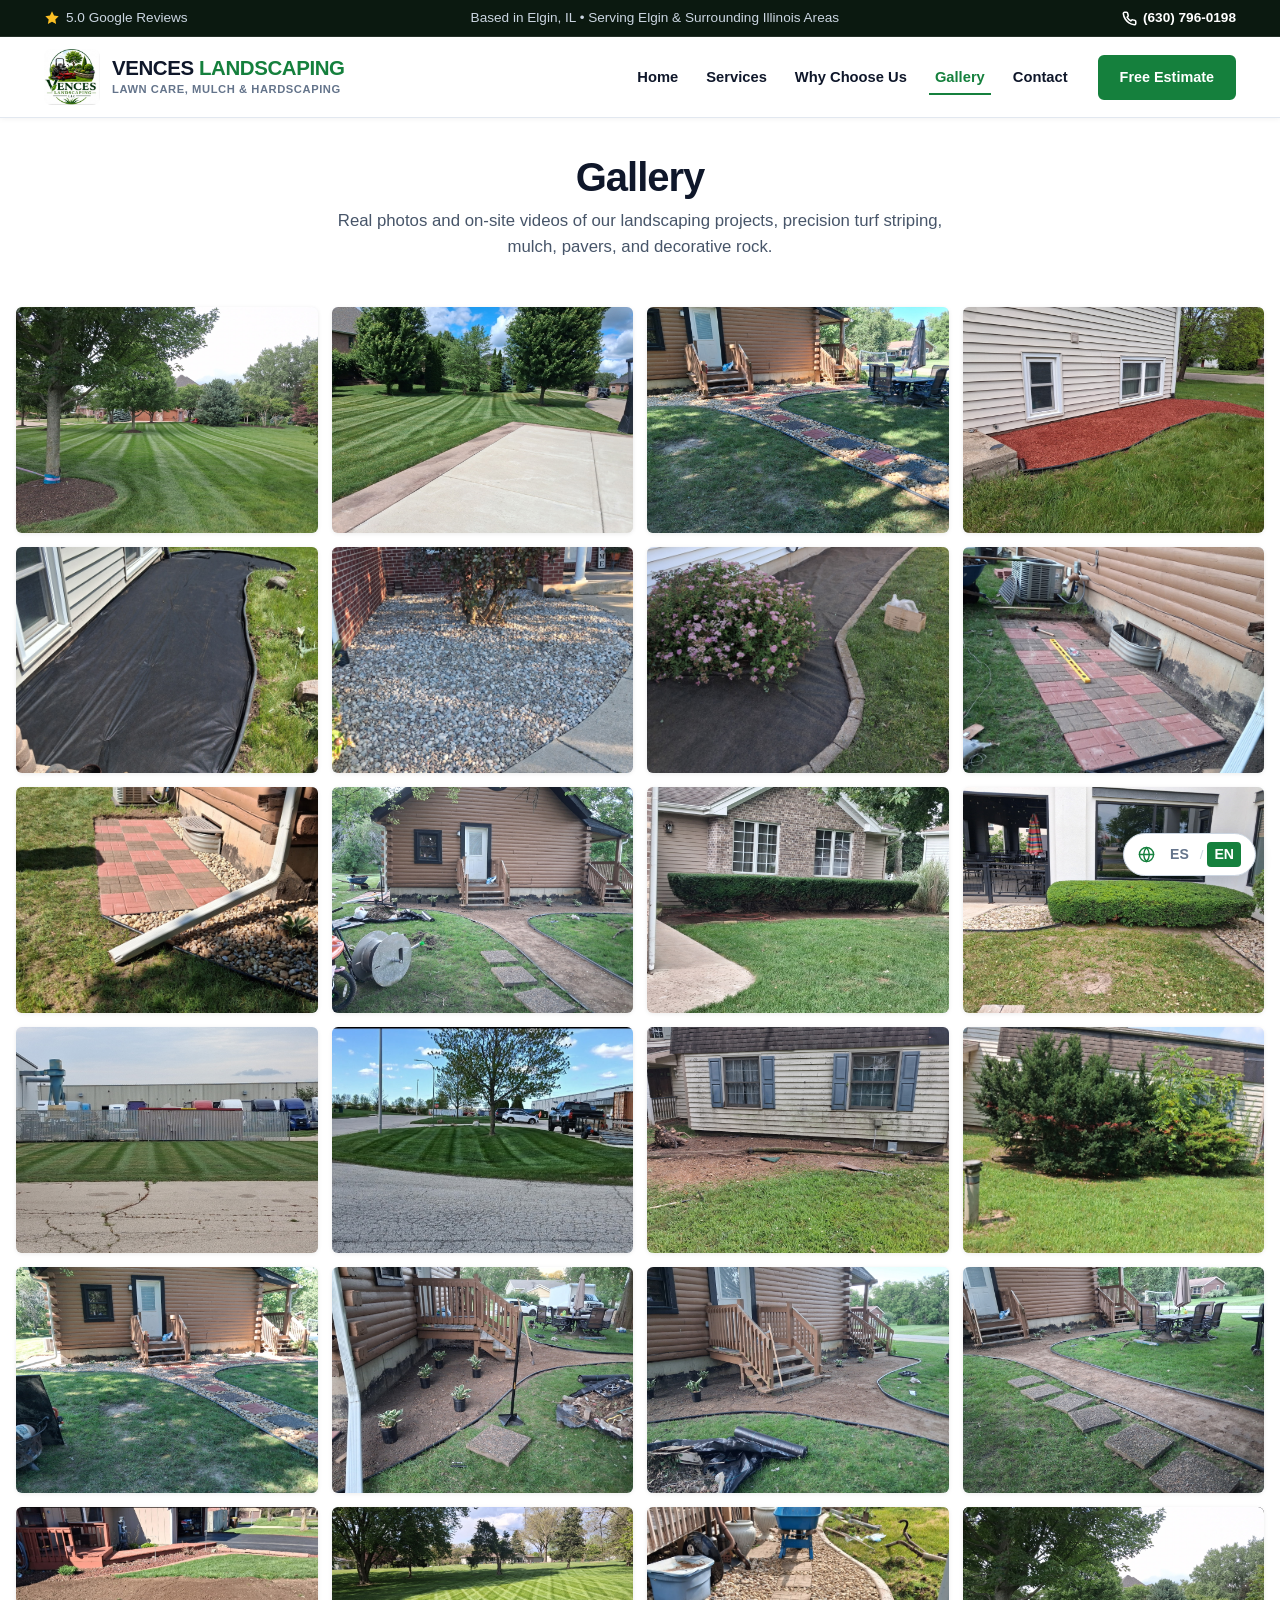
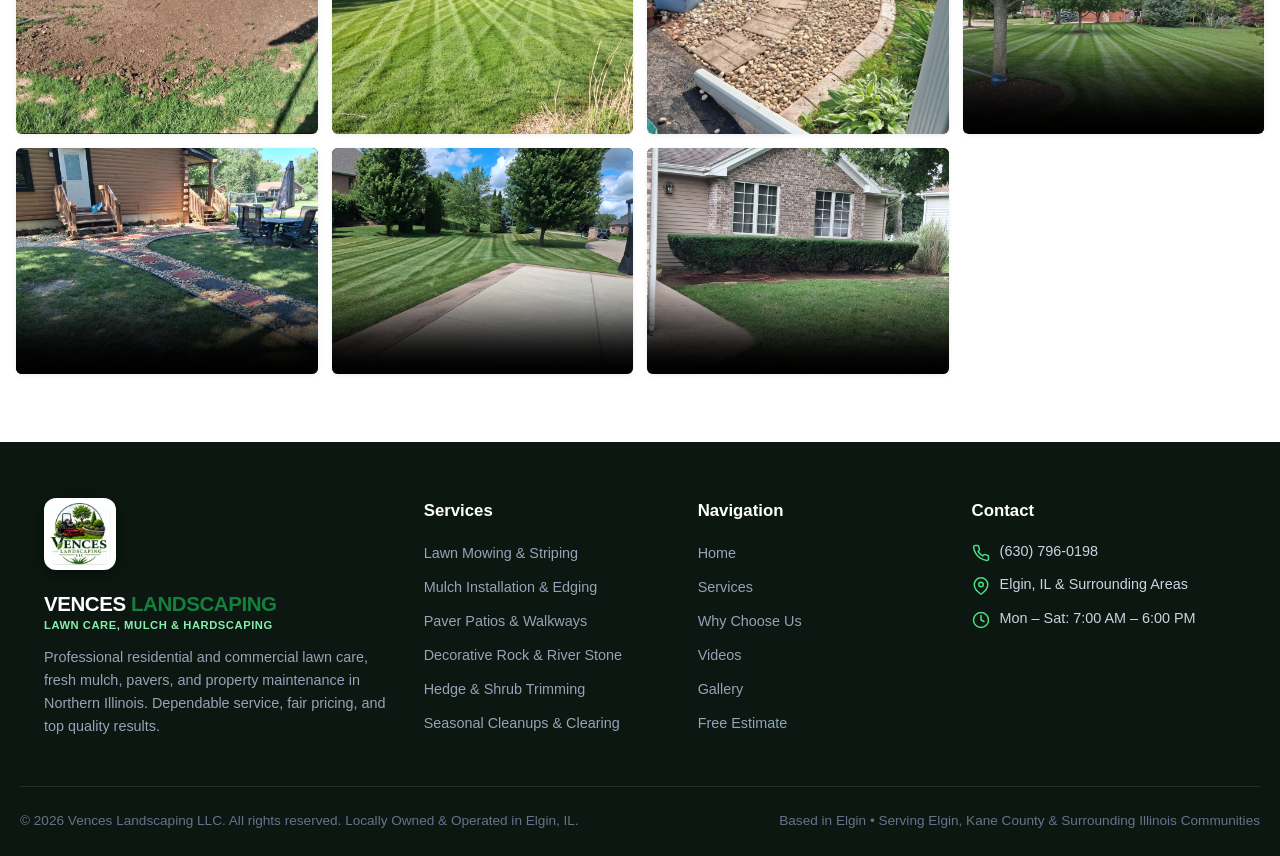
==== gallery.html @ e14e4775 "Initial commit: Vences Landscaping LLC website and media" ====
<!DOCTYPE html>
<html lang="en">
<head>
  <meta charset="UTF-8">
  <meta name="viewport" content="width=device-width, initial-scale=1.0">
  <title>Project Gallery | Vences Landscaping LLC | Elgin, IL</title>
  <meta name="description" content="Explore our full project gallery featuring professional lawn striping, fresh mulch installations, paver patios, walkways, and decorative stone in Elgin, IL.">
  <meta name="robots" content="index, follow">
  <meta name="author" content="Vences Landscaping LLC">
  <meta name="theme-color" content="#15803d">
  <link rel="canonical" href="https://venceslandscaping.com/gallery.html">
  
  <!-- Favicon and App Icons -->
  <link rel="icon" type="image/png" sizes="64x64" href="favicon.png">
  <link rel="icon" type="image/x-icon" href="favicon.ico">
  <link rel="apple-touch-icon" sizes="180x180" href="apple-touch-icon.png">
  
  <!-- Social Share / Open Graph Previews -->
  <meta property="og:title" content="Project Gallery | Vences Landscaping LLC">
  <meta property="og:description" content="Portfolio of residential and commercial landscaping, lawn striping, paver walkways, and mulch installations in Elgin and surrounding Illinois areas.">
  <meta property="og:image" content="photos/2641.JPEG">
  <meta property="og:url" content="https://venceslandscaping.com/gallery.html">
  <meta property="og:type" content="website">
  <meta name="twitter:card" content="summary_large_image">
  <meta name="twitter:image" content="photos/2641.JPEG">

  <link rel="stylesheet" href="styles.css?v=1.2">
</head>
<body>

  <!-- Top Utility Bar -->
  <aside class="top-bar" aria-label="Quick contact and service area">
    <div class="container top-bar-inner">
      <div class="top-bar-item top-bar-rating">
        <svg width="16" height="16" viewBox="0 0 24 24" fill="currentColor">
          <path d="M12 2l3.09 6.26L22 9.27l-5 4.87 1.18 6.88L12 17.77l-6.18 3.25L7 14.14 2 9.27l6.91-1.01L12 2z"/>
        </svg>
        <span data-i18n="top_rating">5.0 on Google Reviews</span>
      </div>
      <div class="top-bar-item top-bar-location">
        <span data-i18n="top_location">Based in Elgin, IL &bull; Serving Elgin &amp; Surrounding Areas</span>
      </div>
      <div class="top-bar-right">
        <a href="tel:6307960198" class="top-phone-link">
          <svg width="15" height="15" viewBox="0 0 24 24" fill="none" stroke="currentColor" stroke-width="2.5" stroke-linecap="round" stroke-linejoin="round">
            <path d="M22 16.92v3a2 2 0 0 1-2.18 2 19.79 19.79 0 0 1-8.63-3.07 19.5 19.5 0 0 1-6-6 19.79 19.79 0 0 1-3.07-8.67A2 2 0 0 1 4.11 2h3a2 2 0 0 1 2 1.72 12.84 12.84 0 0 0 .7 2.81 2 2 0 0 1-.45 2.11L8.09 9.91a16 16 0 0 0 6 6l1.27-1.27a2 2 0 0 1 2.11-.45 12.84 12.84 0 0 0 2.81.7A2 2 0 0 1 22 16.92z"></path>
          </svg>
          (630) 796-0198
        </a>
      </div>
    </div>
  </aside>

  <!-- Site Header -->
  <header class="site-header">
    <div class="container nav-container">
      <a href="index.html" class="brand-logo" aria-label="Vences Landscaping LLC Homepage">
        <img src="photos/2641.JPEG" alt="Vences Landscaping LLC Logo" class="brand-logo-img" width="56" height="56">
        <div class="brand-text">
          <span class="brand-name">
            <span class="accent-dark">VENCES</span> <span class="accent-green">LANDSCAPING</span>
          </span>
          <span class="brand-tag" data-i18n="brand_tag">Lawn Care, Mulch &amp; Pavers</span>
        </div>
      </a>

      <!-- Desktop & Mobile Nav -->
      <nav class="main-nav" aria-label="Main Navigation">
        <ul class="nav-list">
          <li><a href="index.html" class="nav-link" data-i18n="nav_home">Home</a></li>
          <li><a href="index.html#services" class="nav-link" data-i18n="nav_services">Services</a></li>
          <li><a href="index.html#why-us" class="nav-link" data-i18n="nav_why_us">Why Choose Us</a></li>
          <li><a href="gallery.html" class="nav-link active" data-i18n="nav_gallery">Gallery</a></li>
          <li><a href="index.html#estimate" class="nav-link" data-i18n="nav_contact">Contact</a></li>
        </ul>
        <div class="nav-cta-wrap">
          <a href="index.html#estimate" class="btn btn-green btn-sm" data-i18n="btn_request_estimate">Free Estimate</a>
        </div>
      </nav>

      <!-- Mobile Menu Toggle Button -->
      <button class="mobile-toggle" aria-label="Toggle navigation menu" aria-expanded="false">
        <svg viewBox="0 0 24 24" fill="none" stroke="currentColor" stroke-width="2.5" stroke-linecap="round" stroke-linejoin="round">
          <line x1="3" y1="6" x2="21" y2="6"></line>
          <line x1="3" y1="12" x2="21" y2="12"></line>
          <line x1="3" y1="18" x2="21" y2="18"></line>
        </svg>
      </button>
    </div>
  </header>

  <main class="gallery-page-wrap">
    <div class="gallery-page-header">
      <h1 data-i18n="gallery_title">Project Gallery</h1>
      <p data-i18n="gallery_lead">Real photos and videos from our lawn striping, mulch installations, paver patios, and trimming projects.</p>
    </div>

    <!-- Edge-to-edge Images & Videos Taking Up The Page Left to Right Top to Bottom -->
    <div class="gallery-stream">
      <!-- 1. Lawn Striping Highlight -->
      <div class="gallery-photo-item" data-category="lawn">
        <img src="photos/2670.jpg" alt="Lush green lawn striping and manicured residential property" loading="lazy">
      </div>

      <!-- 2. Estate Lawn Striping -->
      <div class="gallery-photo-item" data-category="lawn">
        <img src="photos/2297.jpg" alt="Estate lawn maintenance with striped turf and concrete border" loading="lazy">
      </div>

      <!-- 3. Paver & Stone Walkway Finished -->
      <div class="gallery-photo-item" data-category="paver">
        <img src="photos/2740.jpg" alt="Completed stone and paver walkway to cabin" loading="lazy">
      </div>

      <!-- 4. Mulch Finished -->
      <div class="gallery-photo-item" data-category="mulch">
        <img src="photos/1140.jpg" alt="Finished vibrant red mulch installation with clean edging" loading="lazy">
      </div>

      <!-- 5. Mulch Bed Prep -->
      <div class="gallery-photo-item" data-category="mulch">
        <img src="photos/1133.jpg" alt="Mulch bed preparation with weed barrier fabric and trench border" loading="lazy">
      </div>

      <!-- 6. River Rock Bed Finished -->
      <div class="gallery-photo-item" data-category="paver">
        <img src="photos/2124.jpg" alt="Decorative river rock bed with edging border around entrance" loading="lazy">
      </div>

      <!-- 7. River Rock Bed Prep -->
      <div class="gallery-photo-item" data-category="paver">
        <img src="photos/2112.jpg" alt="Paver stone border edging and landscape fabric installation" loading="lazy">
      </div>

      <!-- 8. Paver Walkway Construction -->
      <div class="gallery-photo-item" data-category="paver">
        <img src="photos/2722.jpg" alt="Interlocking paver walkway laying and leveling in progress" loading="lazy">
      </div>

      <!-- 9. Paver Pad Finished -->
      <div class="gallery-photo-item" data-category="paver">
        <img src="photos/2744.jpg" alt="Finished decorative paver pad and stone groundcover" loading="lazy">
      </div>

      <!-- 10. Walkway Grading Prep -->
      <div class="gallery-photo-item" data-category="paver">
        <img src="photos/2727.jpg" alt="Walkway soil grading and edging preparation" loading="lazy">
      </div>

      <!-- 11. Sculpted Hedges -->
      <div class="gallery-photo-item" data-category="cleanup">
        <img src="photos/3729.jpg" alt="Precision trimmed hedge and healthy green turf" loading="lazy">
      </div>

      <!-- 12. Shrub Trimming & Stone Bed -->
      <div class="gallery-photo-item" data-category="cleanup">
        <img src="photos/1753.jpg" alt="Sculpted shrubbery and river rock landscape bed" loading="lazy">
      </div>

      <!-- 13. Commercial Striping -->
      <div class="gallery-photo-item" data-category="lawn">
        <img src="photos/3602.jpg" alt="Commercial grounds mowing with clean straight stripes" loading="lazy">
      </div>

      <!-- 14. Commercial Lawn & Truck -->
      <div class="gallery-photo-item" data-category="lawn">
        <img src="photos/862.jpg" alt="Mowed estate lawn with tree and work truck with trailer" loading="lazy">
      </div>

      <!-- 15. Yard Cleanup After Brush Removal -->
      <div class="gallery-photo-item" data-category="cleanup">
        <img src="photos/2852.jpg" alt="Cleared bed and leveled soil after overgrown brush removal" loading="lazy">
      </div>

      <!-- 16. Overgrown Bushes Before Removal -->
      <div class="gallery-photo-item" data-category="cleanup">
        <img src="photos/2846.jpg" alt="Overgrown wild bushes in front of residential house before cleanup" loading="lazy">
      </div>

      <!-- 17. Hardscape Detail -->
      <div class="gallery-photo-item" data-category="paver">
        <img src="photos/2741.jpg" alt="Stepping stone and gravel path border detail" loading="lazy">
      </div>

      <!-- 18. Paver Site Work -->
      <div class="gallery-photo-item" data-category="paver">
        <img src="photos/2723.jpg" alt="Walkway layout and edge containment" loading="lazy">
      </div>

      <!-- 19. Paver Base Alignment -->
      <div class="gallery-photo-item" data-category="paver">
        <img src="photos/2725.jpg" alt="Paver walkway alignment and gravel foundation" loading="lazy">
      </div>

      <!-- 20. Stone Material Placement -->
      <div class="gallery-photo-item" data-category="paver">
        <img src="photos/2726.jpg" alt="Decorative gravel and stepping stone bed layout" loading="lazy">
      </div>

      <!-- 21. Residential Turf Care -->
      <div class="gallery-photo-item" data-category="lawn">
        <img src="photos/3619.jpg" alt="Lawn edging and turf grooming" loading="lazy">
      </div>

      <!-- 22. Property Landscaping -->
      <div class="gallery-photo-item" data-category="lawn">
        <img src="photos/1267.jpg" alt="Residential landscape and grounds care" loading="lazy">
      </div>

      <!-- 23. Grounds Maintenance -->
      <div class="gallery-photo-item" data-category="cleanup">
        <img src="photos/1880.jpg" alt="Tree pruning and grounds cleanup" loading="lazy">
      </div>

      <!-- Video 1 -->
      <div class="gallery-video-item" data-category="video">
        <video controls playsinline preload="metadata" poster="photos/2670.jpg">
          <source src="photos/3896.mp4" type="video/mp4">
        </video>
      </div>

      <!-- Video 2 -->
      <div class="gallery-video-item" data-category="video">
        <video controls playsinline preload="metadata" poster="photos/2740.jpg">
          <source src="photos/20260925_135807.mp4" type="video/mp4">
        </video>
      </div>

      <!-- Video 3 -->
      <div class="gallery-video-item" data-category="video">
        <video controls playsinline preload="metadata" poster="photos/2297.jpg">
          <source src="photos/3898.mp4" type="video/mp4">
        </video>
      </div>

      <!-- Video 4 -->
      <div class="gallery-video-item" data-category="video">
        <video controls playsinline preload="metadata" poster="photos/3729.jpg">
          <source src="photos/20260925_140524.mp4" type="video/mp4">
        </video>
      </div>
    </div>
  </main>

  <!-- Clean Lightbox Modal -->
  <div id="lightboxModal" class="lightbox-modal" role="dialog" aria-modal="true" aria-label="Project image preview">
    <button id="lightboxClose" class="lightbox-close" aria-label="Close image">&times;</button>
    <button id="lightboxPrev" class="lightbox-btn-prev" aria-label="Previous image">&#10094;</button>
    <button id="lightboxNext" class="lightbox-btn-next" aria-label="Next image">&#10095;</button>
    <div class="lightbox-content">
      <div class="lightbox-img-wrap">
        <img id="lightboxImg" src="" alt="Enlarged project view">
      </div>
    </div>
  </div>

  <!-- Site Footer -->
  <footer class="site-footer">
    <div class="container footer-grid">
      <div class="footer-col footer-brand">
        <img src="photos/2641.JPEG" alt="Vences Landscaping LLC Logo" class="footer-brand-logo" width="72" height="72">
        <div class="brand-text">
          <span class="brand-name" style="color: #ffffff;">
            <span class="accent-dark" style="color: #ffffff;">VENCES</span> <span class="accent-green">LANDSCAPING</span>
          </span>
          <span class="brand-tag" style="color: #86efac;" data-i18n="brand_tag">Lawn Care, Mulch &amp; Pavers</span>
        </div>
        <p data-i18n="footer_desc" style="margin-top: 12px;">
          Professional residential and commercial lawn care, fresh mulch, pavers, and property maintenance in Northern Illinois. Dependable service, fair pricing, and top quality results.
        </p>
      </div>

      <div class="footer-col">
        <h4 data-i18n="footer_services_title">Services</h4>
        <ul class="footer-links">
          <li><a href="index.html#services" data-i18n="opt_lawn_mowing">Lawn Mowing &amp; Striping</a></li>
          <li><a href="index.html#services" data-i18n="opt_mulch">Mulch Installation &amp; Edging</a></li>
          <li><a href="index.html#services" data-i18n="opt_pavers">Paver Patios &amp; Walkways</a></li>
          <li><a href="index.html#services" data-i18n="opt_rock">Decorative Rock &amp; River Stone</a></li>
          <li><a href="index.html#services" data-i18n="opt_trimming">Hedge &amp; Shrub Trimming</a></li>
          <li><a href="index.html#services" data-i18n="opt_cleanups">Seasonal Cleanups &amp; Clearing</a></li>
        </ul>
      </div>

      <div class="footer-col">
        <h4 data-i18n="footer_nav_title">Navigation</h4>
        <ul class="footer-links">
          <li><a href="index.html" data-i18n="nav_home">Home</a></li>
          <li><a href="index.html#services" data-i18n="nav_services">Services</a></li>
          <li><a href="index.html#why-us" data-i18n="nav_why_us">Why Choose Us</a></li>
          <li><a href="index.html#videos" data-i18n="nav_videos">Videos</a></li>
          <li><a href="gallery.html" data-i18n="nav_gallery">Project Gallery</a></li>
          <li><a href="index.html#estimate" data-i18n="btn_request_estimate">Free Estimate</a></li>
        </ul>
      </div>

      <div class="footer-col">
        <h4 data-i18n="footer_contact_title">Contact</h4>
        <div class="footer-contact-item">
          <svg viewBox="0 0 24 24" fill="none" stroke="currentColor" stroke-width="2" stroke-linecap="round" stroke-linejoin="round">
            <path d="M22 16.92v3a2 2 0 0 1-2.18 2 19.79 19.79 0 0 1-8.63-3.07 19.5 19.5 0 0 1-6-6 19.79 19.79 0 0 1-3.07-8.67A2 2 0 0 1 4.11 2h3a2 2 0 0 1 2 1.72 12.84 12.84 0 0 0 .7 2.81 2 2 0 0 1-.45 2.11L8.09 9.91a16 16 0 0 0 6 6l1.27-1.27a2 2 0 0 1 2.11-.45 12.84 12.84 0 0 0 2.81.7A2 2 0 0 1 22 16.92z"></path>
          </svg>
          <a href="tel:6307960198">(630) 796-0198</a>
        </div>
        <div class="footer-contact-item">
          <svg viewBox="0 0 24 24" fill="none" stroke="currentColor" stroke-width="2" stroke-linecap="round" stroke-linejoin="round">
            <path d="M21 10c0 7-9 13-9 13s-9-6-9-13a9 9 0 0 1 18 0z"></path>
            <circle cx="12" cy="10" r="3"></circle>
          </svg>
          <span data-i18n="footer_area">Elgin, IL &amp; Surrounding Areas</span>
        </div>
        <div class="footer-contact-item">
          <svg viewBox="0 0 24 24" fill="none" stroke="currentColor" stroke-width="2" stroke-linecap="round" stroke-linejoin="round">
            <circle cx="12" cy="12" r="10"></circle>
            <polyline points="12 6 12 12 16 14"></polyline>
          </svg>
          <span data-i18n="footer_hours">Mon &ndash; Sat: 7:00 AM &ndash; 6:00 PM</span>
        </div>
      </div>
    </div>

    <div class="container footer-bottom">
      <p data-i18n="footer_copyright">&copy; 2026 Vences Landscaping LLC. All rights reserved. Locally Owned &amp; Operated in Elgin, IL.</p>
      <p data-i18n="footer_serving">Based in Elgin &bull; Serving Elgin, Kane County &amp; Surrounding Illinois Communities</p>
    </div>
  </footer>

  <!-- Sticky Bottom Mobile Action Bar -->
  <div class="mobile-sticky-bar" aria-label="Quick mobile contact bar">
    <div class="mobile-sticky-inner">
      <a href="tel:6307960198" class="btn btn-blue btn-sm">
        <svg width="15" height="15" viewBox="0 0 24 24" fill="none" stroke="currentColor" stroke-width="2.5" stroke-linecap="round" stroke-linejoin="round">
          <path d="M22 16.92v3a2 2 0 0 1-2.18 2 19.79 19.79 0 0 1-8.63-3.07 19.5 19.5 0 0 1-6-6 19.79 19.79 0 0 1-3.07-8.67A2 2 0 0 1 4.11 2h3a2 2 0 0 1 2 1.72 12.84 12.84 0 0 0 .7 2.81 2 2 0 0 1-.45 2.11L8.09 9.91a16 16 0 0 0 6 6l1.27-1.27a2 2 0 0 1 2.11-.45 12.84 12.84 0 0 0 2.81.7A2 2 0 0 1 22 16.92z"></path>
        </svg>
        <span data-i18n="sticky_call">Call Now</span>
      </a>
      <a href="index.html#estimate" class="btn btn-green btn-sm" data-i18n="sticky_estimate">Free Estimate</a>
    </div>
  </div>

  <!-- Floating Language Toggle Button (English Default) -->
  <button id="langToggle" class="floating-lang-btn" aria-label="Switch language to Spanish / Cambiar idioma a Español" title="English / Español">
    <svg class="lang-globe-icon" viewBox="0 0 24 24" fill="none" stroke="currentColor" stroke-width="2" stroke-linecap="round" stroke-linejoin="round">
      <circle cx="12" cy="12" r="10"></circle>
      <line x1="2" y1="12" x2="22" y2="12"></line>
      <path d="M12 2a15.3 15.3 0 0 1 4 10 15.3 15.3 0 0 1-4 10 15.3 15.3 0 0 1-4-10 15.3 15.3 0 0 1 4-10z"></path>
    </svg>
    <span class="lang-pill">
      <span class="lang-opt es">ES</span>
      <span class="lang-divider">/</span>
      <span class="lang-opt en active">EN</span>
    </span>
  </button>

  <script src="main.js?v=1.2"></script>
</body>
</html>
---- styles.css ----
/* ==========================================================================
   VENCES LANDSCAPING LLC - OFFICIAL WEBSITE STYLESHEET
   Clean Modern Theme | Ultra High-Performance Stylesheet
   Color Accents: Rich Emerald Green (Primary/CTAs), Warm Earth/Amber, Slate Dark
   ========================================================================== */

:root {
  /* Core Colors */
  --bg-page: #ffffff;
  --bg-subtle: #f8fafc;
  --bg-card: #ffffff;
  --border-light: #e2e8f0;
  --border-strong: #cbd5e1;
  
  /* Text */
  --text-main: #0f172a;
  --text-muted: #475569;
  --text-light: #64748b;
  --text-white: #ffffff;
  
  /* Brand Accents for Landscaping */
  --green-primary: #15803d;
  --green-hover: #166534;
  --green-light: #f0fdf4;
  --green-border: #bbf7d0;
  --green-accent: #22c55e;
  
  --amber-primary: #d97706;
  --amber-hover: #b45309;
  --amber-light: #fffbeb;
  
  --dark-primary: #0f172a;
  --dark-hover: #1e293b;
  --dark-light: #f1f5f9;
  
  /* Layout & Spacing */
  --container-max: 1240px;
  --radius-sm: 6px;
  --radius-md: 10px;
  --radius-lg: 14px;
  --shadow-sm: 0 1px 3px rgba(0, 0, 0, 0.08);
  --shadow-md: 0 4px 14px rgba(15, 23, 42, 0.08);
  --shadow-lg: 0 12px 28px rgba(15, 23, 42, 0.12);
  --transition: all 0.25s ease-in-out;
}

/* Reset & Base */
*, *::before, *::after {
  box-sizing: border-box;
  margin: 0;
  padding: 0;
}

html {
  font-family: -apple-system, BlinkMacSystemFont, "Segoe UI", Roboto, "Helvetica Neue", Arial, sans-serif;
  color: var(--text-main);
  background-color: var(--bg-page);
  scroll-behavior: smooth;
  line-height: 1.5;
  -webkit-text-size-adjust: 100%;
  overflow-x: hidden;
  max-width: 100%;
}

body {
  min-height: 100vh;
  display: flex;
  flex-direction: column;
  overflow-x: hidden;
  max-width: 100%;
  position: relative;
}

img, svg, video {
  display: block;
  max-width: 100%;
}

a {
  color: inherit;
  text-decoration: none;
}

button, input, textarea, select {
  font: inherit;
}

.container {
  width: 100%;
  max-width: var(--container-max);
  margin-left: auto;
  margin-right: auto;
  padding-left: 24px;
  padding-right: 24px;
}

.container-fluid {
  width: 100%;
  padding-left: 16px;
  padding-right: 16px;
  margin-left: auto;
  margin-right: auto;
}

/* ==========================================================================
   TYPOGRAPHY
   ========================================================================== */
h1 {
  font-size: 2.85rem;
  font-weight: 800;
  line-height: 1.15;
  letter-spacing: -0.025em;
}

h2 {
  font-size: 2.2rem;
  font-weight: 800;
  line-height: 1.2;
  color: var(--text-main);
  letter-spacing: -0.02em;
  margin-bottom: 12px;
}

h3 {
  font-size: 1.35rem;
  font-weight: 700;
  line-height: 1.3;
  color: var(--text-main);
}

.section-head {
  margin-bottom: 36px;
}

.section-head.text-center {
  text-align: center;
}

.section-head p {
  font-size: 1.1rem;
  color: var(--text-muted);
  max-width: 700px;
}

.section-head.text-center p {
  margin-left: auto;
  margin-right: auto;
}

/* ==========================================================================
   BUTTONS (EMERALD GREEN FOR ESTIMATES, DARK/BLUE FOR CALL)
   ========================================================================== */
.btn {
  display: inline-flex;
  align-items: center;
  justify-content: center;
  gap: 8px;
  font-weight: 700;
  font-size: 0.95rem;
  padding: 12px 24px;
  border-radius: var(--radius-sm);
  border: 2px solid transparent;
  cursor: pointer;
  transition: var(--transition);
  text-align: center;
  white-space: nowrap;
}

/* Green Primary Estimate Button */
.btn-green,
.btn-red {
  background-color: var(--green-primary);
  color: var(--text-white);
  border-color: var(--green-primary);
}
.btn-green:hover,
.btn-red:hover {
  background-color: var(--green-hover);
  border-color: var(--green-hover);
  transform: translateY(-2px);
  box-shadow: 0 4px 14px rgba(21, 128, 61, 0.35);
}

/* Dark Call Button */
.btn-blue,
.btn-dark {
  background-color: var(--dark-primary);
  color: var(--text-white);
  border-color: var(--dark-primary);
}
.btn-blue:hover,
.btn-dark:hover {
  background-color: var(--dark-hover);
  border-color: var(--dark-hover);
  transform: translateY(-2px);
  box-shadow: 0 4px 14px rgba(15, 23, 42, 0.35);
}

.btn-outline {
  background-color: transparent;
  color: var(--text-main);
  border-color: var(--border-strong);
}
.btn-outline:hover {
  background-color: var(--bg-subtle);
  border-color: var(--text-main);
}

.btn-sm {
  padding: 8px 18px;
  font-size: 0.88rem;
}

.btn-lg {
  padding: 14px 32px;
  font-size: 1.05rem;
}

/* ==========================================================================
   TOP BAR (RATINGS, SERVICE AREA, PHONE)
   ========================================================================== */
.top-bar {
  background-color: #0b1910;
  color: #f1f5f9;
  font-size: 0.85rem;
  padding: 8px 0;
  border-bottom: 1px solid rgba(255, 255, 255, 0.1);
}

.top-bar-inner {
  display: flex;
  align-items: center;
  justify-content: space-between;
  gap: 16px;
  flex-wrap: wrap;
}

.top-bar-item {
  display: flex;
  align-items: center;
  gap: 8px;
}

.top-bar-rating {
  display: flex;
  align-items: center;
  gap: 6px;
  color: #fbbf24;
  font-weight: 700;
}

.top-bar-rating span {
  color: #cbd5e1;
  font-weight: 500;
}

.top-bar-location {
  color: #cbd5e1;
}

.top-bar-right {
  display: flex;
  align-items: center;
  gap: 16px;
}

.top-phone-link {
  color: #ffffff;
  font-weight: 700;
  display: flex;
  align-items: center;
  gap: 6px;
  transition: color 0.2s ease;
}
.top-phone-link:hover {
  color: #86efac;
}

/* ==========================================================================
   SITE HEADER & NAVIGATION
   ========================================================================== */
.site-header {
  background-color: #ffffff;
  border-bottom: 1px solid var(--border-light);
  position: sticky;
  top: 0;
  z-index: 100;
  box-shadow: 0 1px 6px rgba(0, 0, 0, 0.05);
  transition: var(--transition);
}

.nav-container {
  display: flex;
  align-items: center;
  justify-content: space-between;
  height: 80px;
  gap: 20px;
}

/* Brand Logo */
.brand-logo {
  display: flex;
  align-items: center;
  gap: 12px;
  text-decoration: none;
  flex-shrink: 0;
  transition: opacity 0.2s ease;
}

.brand-logo:hover {
  opacity: 0.92;
}

.brand-logo-img {
  height: 56px;
  width: auto;
  aspect-ratio: 1 / 1;
  object-fit: contain;
  border-radius: 8px;
}

.brand-text {
  display: flex;
  flex-direction: column;
}

.brand-name {
  font-size: 1.28rem;
  font-weight: 900;
  letter-spacing: -0.02em;
  line-height: 1.1;
  color: #0f172a;
  white-space: nowrap;
}

.brand-name .accent-green { color: var(--green-primary); }
.brand-name .accent-dark { color: #0f172a; }
.brand-name .accent-amber { color: var(--amber-primary); }

.brand-tag {
  font-size: 0.70rem;
  font-weight: 700;
  color: var(--text-light);
  letter-spacing: 0.05em;
  text-transform: uppercase;
  margin-top: 2px;
  white-space: nowrap;
}

/* Nav Links & Spacing */
.main-nav {
  display: flex;
  align-items: center;
  gap: 20px;
}

.nav-list {
  display: flex;
  align-items: center;
  gap: 16px;
  list-style: none;
}

.nav-link {
  font-size: 0.92rem;
  font-weight: 600;
  color: var(--text-main);
  padding: 8px 6px;
  border-bottom: 2px solid transparent;
  transition: var(--transition);
  white-space: nowrap;
}

.nav-link:hover,
.nav-link.active {
  color: var(--green-primary);
  border-bottom-color: var(--green-primary);
}

.nav-cta-wrap {
  display: flex;
  align-items: center;
  margin-left: 4px;
  flex-shrink: 0;
}

.nav-cta-wrap .btn {
  padding: 10px 20px;
  font-size: 0.90rem;
  font-weight: 700;
  border-radius: var(--radius-sm);
  white-space: nowrap;
}

/* Mobile Toggle */
.mobile-toggle {
  display: none;
  background: none;
  border: none;
  cursor: pointer;
  padding: 8px;
  color: var(--text-main);
  border-radius: var(--radius-sm);
  transition: background-color 0.2s ease;
}
.mobile-toggle:hover {
  background-color: var(--bg-subtle);
}
.mobile-toggle svg {
  width: 28px;
  height: 28px;
}

/* Desktop Compact Breakpoint (Between 993px and 1200px) */
@media (max-width: 1200px) and (min-width: 993px) {
  .nav-container {
    height: 74px;
    gap: 14px;
  }
  .brand-logo {
    gap: 10px;
  }
  .brand-logo-img {
    height: 46px;
  }
  .brand-name {
    font-size: 1.15rem;
  }
  .brand-tag {
    font-size: 0.65rem;
  }
  .main-nav {
    gap: 14px;
  }
  .nav-list {
    gap: 11px;
  }
  .nav-link {
    font-size: 0.86rem;
    padding: 6px 3px;
  }
  .nav-cta-wrap .btn {
    padding: 8px 15px;
    font-size: 0.84rem;
  }
}

/* ==========================================================================
   HERO SECTION (DARK LUSH CANVAS + FULLY VISIBLE PHOTO SLIDER)
   ========================================================================== */
.hero-section {
  position: relative;
  padding: 72px 0 80px;
  background-color: #08140c;
  background-image: 
    linear-gradient(90deg, rgba(8, 20, 12, 0.97) 0%, rgba(8, 20, 12, 0.90) 50%, rgba(8, 20, 12, 0.74) 100%),
    url('photos/2670.jpg');
  background-size: cover;
  background-position: center;
  color: #ffffff;
  border-bottom: 1px solid rgba(255, 255, 255, 0.1);
  overflow: hidden;
}

/* Luminous emerald glow accents */
.hero-section::before {
  content: "";
  position: absolute;
  top: -120px;
  right: -80px;
  width: 700px;
  height: 700px;
  border-radius: 50%;
  background: radial-gradient(circle, rgba(22, 163, 74, 0.24) 0%, rgba(21, 128, 61, 0.08) 50%, transparent 70%);
  pointer-events: none;
  z-index: 0;
}

.hero-section::after {
  content: "";
  position: absolute;
  bottom: -40px;
  left: 2%;
  width: 520px;
  height: 300px;
  background: radial-gradient(ellipse at bottom left, rgba(217, 119, 6, 0.12) 0%, transparent 65%);
  pointer-events: none;
  z-index: 0;
}

.hero-grid {
  position: relative;
  z-index: 1;
  display: grid;
  grid-template-columns: 1fr 1.08fr;
  gap: 52px;
  align-items: center;
}

.hero-content h1 {
  font-size: 2.75rem;
  line-height: 1.18;
  margin-bottom: 22px;
  color: #ffffff;
  text-shadow: 0 2px 10px rgba(0, 0, 0, 0.5);
}

.hero-lead {
  font-size: 1.16rem;
  line-height: 1.65;
  color: #cbd5e1;
  margin-bottom: 32px;
  text-shadow: 0 1px 4px rgba(0, 0, 0, 0.3);
}

.hero-actions {
  display: flex;
  align-items: center;
  gap: 16px;
  flex-wrap: wrap;
  margin-bottom: 36px;
}

.hero-features {
  display: flex;
  align-items: center;
  gap: 24px;
  flex-wrap: wrap;
  padding-top: 24px;
  border-top: 1px solid rgba(255, 255, 255, 0.15);
}

.hero-feature-item {
  display: flex;
  align-items: center;
  gap: 10px;
}

.feature-check {
  width: 24px;
  height: 24px;
  border-radius: 50%;
  background-color: rgba(34, 197, 94, 0.25);
  color: #4ade80;
  border: 1px solid rgba(74, 222, 128, 0.4);
  display: flex;
  align-items: center;
  justify-content: center;
  flex-shrink: 0;
}
.feature-check svg {
  width: 14px;
  height: 14px;
}

.feature-text {
  font-size: 0.92rem;
  font-weight: 700;
  color: #ffffff;
}

/* Big Hero Slider Frame */
.hero-slider-wrap {
  position: relative;
  width: 100%;
  height: 560px;
  border-radius: var(--radius-lg);
  overflow: hidden;
  background-color: #0f172a;
  box-shadow: 
    0 24px 50px -10px rgba(0, 0, 0, 0.7),
    0 0 0 1px rgba(255, 255, 255, 0.18),
    0 0 26px rgba(34, 197, 94, 0.22);
}

/* Gradient stripe at top edge of slider frame */
.hero-slider-wrap::before {
  content: "";
  position: absolute;
  top: 0;
  left: 0;
  right: 0;
  height: 4px;
  background: linear-gradient(90deg, #15803d 0%, #22c55e 50%, #d97706 100%);
  z-index: 12;
}

.hero-slider-track {
  display: flex;
  width: 100%;
  height: 100%;
  transition: transform 0.65s cubic-bezier(0.25, 1, 0.5, 1);
}

.hero-slide {
  flex: 0 0 100%;
  width: 100%;
  height: 100%;
  position: relative;
  background-color: #08120b;
}

.hero-slide img {
  width: 100%;
  height: 100%;
  object-fit: cover;
  object-position: center;
}

/* Slider Controls */
.slider-arrow {
  position: absolute;
  top: 50%;
  transform: translateY(-50%);
  width: 44px;
  height: 44px;
  border-radius: 50%;
  background-color: rgba(15, 23, 42, 0.75);
  border: 1px solid rgba(255, 255, 255, 0.35);
  color: #ffffff;
  display: flex;
  align-items: center;
  justify-content: center;
  cursor: pointer;
  z-index: 10;
  transition: var(--transition);
  backdrop-filter: blur(4px);
}
.slider-arrow:hover {
  background-color: var(--green-primary);
  border-color: var(--green-primary);
}
.slider-arrow.prev { left: 16px; }
.slider-arrow.next { right: 16px; }

.slider-dots {
  position: absolute;
  bottom: 16px;
  left: 50%;
  transform: translateX(-50%);
  display: flex;
  gap: 8px;
  z-index: 10;
  background-color: rgba(15, 23, 42, 0.6);
  padding: 6px 12px;
  border-radius: 20px;
  backdrop-filter: blur(4px);
}

.slider-dot {
  width: 10px;
  height: 10px;
  border-radius: 50%;
  background-color: rgba(255, 255, 255, 0.5);
  border: none;
  cursor: pointer;
  transition: var(--transition);
}

.slider-dot.active {
  background-color: #4ade80;
  transform: scale(1.3);
}

/* ==========================================================================
   SERVICES SECTION (6 CARDS GRID)
   ========================================================================== */
.services-section {
  padding: 76px 0;
  background-color: #ffffff;
  border-bottom: 1px solid var(--border-light);
}

.services-grid {
  display: grid;
  grid-template-columns: repeat(3, 1fr);
  gap: 28px;
}

.service-card {
  background-color: #ffffff;
  border: 1px solid var(--border-light);
  border-radius: var(--radius-md);
  padding: 30px;
  display: flex;
  flex-direction: column;
  box-shadow: var(--shadow-sm);
  transition: var(--transition);
}

.service-card:hover {
  border-color: var(--border-strong);
  box-shadow: var(--shadow-md);
  transform: translateY(-3px);
}

.service-icon-box {
  width: 52px;
  height: 52px;
  border-radius: var(--radius-sm);
  background-color: var(--bg-subtle);
  border: 1px solid var(--border-light);
  display: flex;
  align-items: center;
  justify-content: center;
  margin-bottom: 20px;
  color: var(--green-primary);
  transition: var(--transition);
}

.service-card:hover .service-icon-box {
  background-color: var(--green-light);
  color: var(--green-primary);
  border-color: var(--green-border);
}

.service-icon-box svg {
  width: 28px;
  height: 28px;
}

.service-card h3 {
  margin-bottom: 12px;
}

.service-card p {
  color: var(--text-muted);
  font-size: 0.95rem;
  line-height: 1.55;
  margin-bottom: 24px;
  flex-grow: 1;
}

.service-card-footer {
  margin-top: auto;
}

.service-card-footer .btn {
  width: 100%;
}

/* ==========================================================================
   WHY CHOOSE US SECTION (BLACK BACKGROUND WITH WHITE SQUARES)
   ========================================================================== */
.why-section {
  padding: 84px 0;
  background-color: #000000;
  color: #ffffff;
  border-top: 1px solid #1e293b;
  border-bottom: 1px solid #1e293b;
}

.why-section h2 {
  color: #ffffff;
}

.why-section .why-content > p {
  color: #e2e8f0;
  font-size: 1.08rem;
}

.why-grid {
  display: grid;
  grid-template-columns: 1.15fr 0.85fr;
  gap: 48px;
  align-items: center;
}

.why-list {
  display: flex;
  flex-direction: column;
  gap: 18px;
  margin-top: 28px;
}

/* White Squares with Black Text */
.why-item {
  display: flex;
  align-items: flex-start;
  gap: 16px;
  background-color: #ffffff;
  padding: 20px 22px;
  border-radius: var(--radius-md);
  border: 1px solid #e2e8f0;
  box-shadow: 0 4px 16px rgba(0, 0, 0, 0.4);
  transition: var(--transition);
}

.why-item:hover {
  transform: translateX(4px);
  box-shadow: 0 6px 20px rgba(0, 0, 0, 0.6);
}

.why-bullet-icon {
  width: 34px;
  height: 34px;
  border-radius: 50%;
  background-color: #f0fdf4;
  color: var(--green-primary);
  border: 1px solid #bbf7d0;
  display: flex;
  align-items: center;
  justify-content: center;
  flex-shrink: 0;
  margin-top: 2px;
}
.why-bullet-icon svg {
  width: 18px;
  height: 18px;
}

.why-item-content h4 {
  font-size: 1.05rem;
  font-weight: 800;
  color: #000000;
  margin-bottom: 4px;
}

.why-item-content p {
  font-size: 0.92rem;
  color: #1e293b;
  line-height: 1.5;
}

/* Right Media Card */
.why-media-card {
  background-color: #ffffff;
  border: 1px solid #e2e8f0;
  border-radius: var(--radius-lg);
  padding: 24px;
  box-shadow: 0 16px 36px rgba(0, 0, 0, 0.6);
}

.why-media-box {
  width: 100%;
  height: 290px;
  border-radius: var(--radius-md);
  overflow: hidden;
  background-color: #0f172a;
  margin-bottom: 20px;
  border: 1px solid #e2e8f0;
}
.why-media-box img {
  width: 100%;
  height: 100%;
  object-fit: cover;
}

.why-stat-row {
  display: grid;
  grid-template-columns: repeat(3, 1fr);
  gap: 12px;
  text-align: center;
}

.why-stat {
  padding: 14px 10px;
  background-color: #f8fafc;
  border-radius: var(--radius-sm);
  border: 1px solid #e2e8f0;
}

.why-stat-num {
  font-size: 1.6rem;
  font-weight: 900;
  color: var(--green-primary);
  line-height: 1.1;
  display: block;
}

.why-stat-label {
  font-size: 0.78rem;
  font-weight: 700;
  color: #0f172a;
}

/* ==========================================================================
   VIDEO SHOWCASE SECTION (REAL ON-SITE WORK VIDEOS)
   ========================================================================== */
.video-section {
  padding: 76px 0;
  background-color: #f8fafc;
  border-bottom: 1px solid var(--border-light);
}

.video-grid {
  display: grid;
  grid-template-columns: repeat(2, 1fr);
  gap: 28px;
}

.video-card {
  background-color: #ffffff;
  border: 1px solid var(--border-light);
  border-radius: var(--radius-md);
  overflow: hidden;
  box-shadow: var(--shadow-sm);
  transition: var(--transition);
  display: flex;
  flex-direction: column;
}

.video-card:hover {
  transform: translateY(-3px);
  box-shadow: var(--shadow-md);
  border-color: var(--border-strong);
}

.video-player-wrap {
  width: 100%;
  background-color: #000000;
  aspect-ratio: 16 / 9;
  position: relative;
  overflow: hidden;
}

.video-player-wrap video {
  width: 100%;
  height: 100%;
  object-fit: cover;
}

.video-card-info {
  padding: 20px 24px;
}

.video-card-info h3 {
  font-size: 1.15rem;
  margin-bottom: 6px;
  color: var(--text-main);
}

.video-card-info p {
  font-size: 0.92rem;
  color: var(--text-muted);
  line-height: 1.5;
}

/* ==========================================================================
   TRUST STRIP
   ========================================================================== */
.trust-strip {
  padding: 36px 0;
  background-color: #ffffff;
  border-bottom: 1px solid var(--border-light);
}

.trust-strip-inner {
  display: flex;
  align-items: center;
  justify-content: space-around;
  flex-wrap: wrap;
  gap: 24px;
}

.trust-badge {
  display: flex;
  align-items: center;
  gap: 10px;
  color: #334155;
  font-weight: 700;
  font-size: 0.95rem;
}

.trust-badge svg {
  width: 24px;
  height: 24px;
  color: var(--green-primary);
}

/* ==========================================================================
   CUSTOMER REVIEWS SECTION (GOOGLE BADGE)
   ========================================================================== */
.reviews-section {
  padding: 76px 0;
  background-color: #ffffff;
  border-bottom: 1px solid var(--border-light);
}

.google-badge-header {
  display: inline-flex;
  align-items: center;
  gap: 12px;
  background-color: #ffffff;
  padding: 8px 18px;
  border-radius: 30px;
  border: 1px solid var(--border-light);
  box-shadow: 0 2px 10px rgba(0, 0, 0, 0.06);
  margin-bottom: 16px;
}

.google-icon {
  width: 22px;
  height: 22px;
  flex-shrink: 0;
}

.google-badge-text {
  font-size: 0.95rem;
  color: var(--text-main);
}
.google-badge-text strong {
  font-weight: 800;
}

.google-badge-rating {
  display: flex;
  align-items: center;
  gap: 6px;
  padding-left: 10px;
  border-left: 1px solid var(--border-light);
}

.google-stars {
  color: #fbbf24;
  letter-spacing: 1px;
  font-size: 0.95rem;
}

.reviews-grid {
  display: grid;
  grid-template-columns: repeat(3, 1fr);
  gap: 24px;
}

.review-card {
  background-color: var(--bg-subtle);
  border: 1px solid var(--border-light);
  border-radius: var(--radius-md);
  padding: 28px;
  display: flex;
  flex-direction: column;
  transition: var(--transition);
}

.review-card:hover {
  transform: translateY(-2px);
  box-shadow: var(--shadow-sm);
  border-color: var(--border-strong);
}

.review-card-top {
  display: flex;
  align-items: center;
  justify-content: space-between;
  margin-bottom: 14px;
}

.google-card-icon {
  width: 18px;
  height: 18px;
  opacity: 0.9;
  flex-shrink: 0;
}

.review-stars {
  color: #fbbf24;
  display: flex;
  gap: 3px;
  font-size: 1rem;
}

.review-card p {
  color: var(--text-main);
  font-size: 0.95rem;
  line-height: 1.55;
  margin-bottom: 20px;
  flex-grow: 1;
}

.reviewer-meta {
  display: flex;
  justify-content: space-between;
  align-items: center;
  border-top: 1px solid var(--border-light);
  padding-top: 14px;
}

.reviewer-name {
  font-weight: 700;
  font-size: 0.95rem;
  color: var(--text-main);
}

.reviewer-location {
  font-size: 0.82rem;
  color: var(--text-light);
}

/* ==========================================================================
   ESTIMATE QUOTE FORM SECTION
   ========================================================================== */
.estimate-section {
  padding: 76px 0;
  background-color: var(--bg-subtle);
  border-bottom: 1px solid var(--border-light);
}

.estimate-grid {
  display: grid;
  grid-template-columns: 1.1fr 0.9fr;
  gap: 48px;
  align-items: start;
}

.estimate-card {
  background-color: #ffffff;
  border: 1px solid var(--border-light);
  border-radius: var(--radius-lg);
  padding: 36px;
  box-shadow: var(--shadow-md);
}

.form-group {
  margin-bottom: 20px;
}

.form-row {
  display: grid;
  grid-template-columns: 1fr 1fr;
  gap: 16px;
}

label {
  display: block;
  font-size: 0.88rem;
  font-weight: 700;
  color: var(--text-main);
  margin-bottom: 6px;
}

input[type="text"],
input[type="tel"],
input[type="email"],
select,
textarea {
  width: 100%;
  padding: 12px 14px;
  font-size: 0.95rem;
  border: 1px solid var(--border-strong);
  border-radius: var(--radius-sm);
  background-color: #ffffff;
  color: var(--text-main);
  transition: var(--transition);
}

input:focus,
select:focus,
textarea:focus {
  outline: none;
  border-color: var(--green-primary);
  box-shadow: 0 0 0 3px rgba(21, 128, 61, 0.15);
}

textarea {
  min-height: 110px;
  resize: vertical;
}

.form-submit-btn {
  width: 100%;
}

.form-note {
  font-size: 0.82rem;
  color: var(--text-light);
  margin-top: 10px;
  text-align: center;
}

.estimate-call-box {
  background-color: #ffffff;
  border: 1px solid var(--border-light);
  border-radius: var(--radius-lg);
  padding: 36px;
  box-shadow: var(--shadow-sm);
}

.estimate-call-box h3 {
  margin-bottom: 12px;
}

.call-big-number {
  display: inline-flex;
  align-items: center;
  gap: 10px;
  font-size: 1.85rem;
  font-weight: 900;
  color: var(--green-primary);
  margin: 16px 0 24px;
  transition: color 0.2s ease;
}

.call-big-number:hover {
  color: var(--green-hover);
  text-decoration: underline;
}

.service-hours-box {
  margin-top: 24px;
  padding-top: 20px;
  border-top: 1px solid var(--border-light);
}

.service-hours-box h4 {
  font-size: 0.95rem;
  font-weight: 700;
  margin-bottom: 8px;
}

.service-hours-box p {
  font-size: 0.9rem;
  color: var(--text-muted);
}

/* ==========================================================================
   GALLERY PAGE & FULL-BLEED STREAM
   ========================================================================== */
.gallery-page-wrap {
  padding: 36px 0 68px;
  background-color: #ffffff;
}

.gallery-page-header {
  padding: 0 24px 28px;
  text-align: center;
}

.gallery-page-header h1 {
  font-size: 2.5rem;
  font-weight: 800;
  margin-bottom: 8px;
}

.gallery-page-header p {
  font-size: 1.05rem;
  color: var(--text-muted);
  max-width: 640px;
  margin: 0 auto 20px;
}

/* Filter Bar */
.gallery-filter-bar {
  display: flex;
  justify-content: center;
  align-items: center;
  gap: 10px;
  flex-wrap: wrap;
  margin-bottom: 30px;
  padding: 0 16px;
}

.filter-btn {
  background-color: #f1f5f9;
  border: 1px solid #cbd5e1;
  color: #334155;
  font-weight: 700;
  font-size: 0.88rem;
  padding: 8px 18px;
  border-radius: 20px;
  cursor: pointer;
  transition: var(--transition);
}

.filter-btn:hover {
  background-color: #e2e8f0;
}

.filter-btn.active {
  background-color: var(--green-primary);
  color: #ffffff;
  border-color: var(--green-primary);
}

.gallery-stream {
  display: grid;
  grid-template-columns: repeat(4, 1fr);
  gap: 14px;
  width: 100%;
  padding: 0 16px;
}

@media (min-width: 1600px) {
  .gallery-stream {
    grid-template-columns: repeat(5, 1fr);
    gap: 16px;
  }
}

.gallery-photo-item {
  position: relative;
  width: 100%;
  aspect-ratio: 4 / 3;
  overflow: hidden;
  border-radius: var(--radius-sm);
  background-color: #f1f5f9;
  cursor: pointer;
  box-shadow: 0 1px 4px rgba(0, 0, 0, 0.08);
}

.gallery-photo-item img {
  width: 100%;
  height: 100%;
  object-fit: cover;
  transition: transform 0.35s ease;
}

.gallery-photo-item:hover img {
  transform: scale(1.05);
}

.gallery-video-item {
  position: relative;
  width: 100%;
  aspect-ratio: 4 / 3;
  overflow: hidden;
  border-radius: var(--radius-sm);
  background-color: #000000;
  box-shadow: 0 1px 4px rgba(0, 0, 0, 0.08);
}

.gallery-video-item video {
  width: 100%;
  height: 100%;
  object-fit: cover;
}

/* Lightbox Modal */
.lightbox-modal {
  display: none;
  position: fixed;
  top: 0;
  left: 0;
  width: 100vw;
  height: 100vh;
  background-color: rgba(8, 18, 12, 0.94);
  z-index: 1000;
  align-items: center;
  justify-content: center;
  padding: 24px;
  backdrop-filter: blur(6px);
}

.lightbox-modal.active {
  display: flex;
}

.lightbox-content {
  position: relative;
  max-width: 1100px;
  max-height: 90vh;
  display: flex;
  flex-direction: column;
  align-items: center;
  justify-content: center;
}

.lightbox-img-wrap {
  width: 100%;
  max-height: 82vh;
  display: flex;
  align-items: center;
  justify-content: center;
}

.lightbox-img-wrap img {
  max-width: 100%;
  max-height: 82vh;
  object-fit: contain;
  border-radius: var(--radius-sm);
  box-shadow: 0 10px 40px rgba(0, 0, 0, 0.6);
}

.lightbox-close {
  position: fixed;
  top: 20px;
  right: 24px;
  background-color: rgba(15, 23, 42, 0.8);
  color: #ffffff;
  border: 1px solid rgba(255, 255, 255, 0.2);
  width: 44px;
  height: 44px;
  border-radius: 50%;
  cursor: pointer;
  display: flex;
  align-items: center;
  justify-content: center;
  font-size: 1.5rem;
  z-index: 1010;
  transition: var(--transition);
}
.lightbox-close:hover {
  background-color: var(--green-primary);
}

.lightbox-btn-prev,
.lightbox-btn-next {
  position: fixed;
  top: 50%;
  transform: translateY(-50%);
  background-color: rgba(15, 23, 42, 0.8);
  color: #ffffff;
  border: 1px solid rgba(255, 255, 255, 0.2);
  width: 52px;
  height: 52px;
  border-radius: 50%;
  cursor: pointer;
  display: flex;
  align-items: center;
  justify-content: center;
  z-index: 1010;
  transition: var(--transition);
}
.lightbox-btn-prev:hover,
.lightbox-btn-next:hover {
  background-color: var(--green-primary);
}
.lightbox-btn-prev { left: 20px; }
.lightbox-btn-next { right: 20px; }

/* ==========================================================================
   SITE FOOTER
   ========================================================================== */
.site-footer {
  background-color: #0b1710;
  color: #cbd5e1;
  padding-top: 56px;
  margin-top: auto;
}

.footer-grid {
  display: grid;
  grid-template-columns: 1.3fr 0.9fr 0.9fr 1fr;
  gap: 36px;
  padding-bottom: 48px;
  border-bottom: 1px solid rgba(255, 255, 255, 0.1);
}

.footer-col h4 {
  color: #ffffff;
  font-size: 1.05rem;
  font-weight: 700;
  margin-bottom: 18px;
}

.footer-brand-logo {
  height: 72px;
  width: 72px;
  aspect-ratio: 1 / 1;
  object-fit: contain;
  background-color: #ffffff;
  border-radius: 12px;
  padding: 4px;
  box-shadow: 0 4px 16px rgba(0, 0, 0, 0.35);
  border: 1px solid rgba(255, 255, 255, 0.15);
  margin-bottom: 16px;
  display: inline-block;
}

.footer-brand p {
  font-size: 0.9rem;
  line-height: 1.6;
  color: #94a3b8;
}

.footer-links {
  list-style: none;
  display: flex;
  flex-direction: column;
  gap: 10px;
}

.footer-links a {
  color: #94a3b8;
  font-size: 0.9rem;
  transition: var(--transition);
}

.footer-links a:hover {
  color: #ffffff;
  padding-left: 4px;
}

.footer-contact-item {
  display: flex;
  align-items: flex-start;
  gap: 10px;
  font-size: 0.9rem;
  margin-bottom: 12px;
  color: #cbd5e1;
}

.footer-contact-item svg {
  width: 18px;
  height: 18px;
  color: #4ade80;
  flex-shrink: 0;
  margin-top: 3px;
}

.footer-bottom {
  padding: 24px 0;
  font-size: 0.85rem;
  color: #64748b;
  display: flex;
  align-items: center;
  justify-content: space-between;
  flex-wrap: wrap;
  gap: 12px;
}

/* ==========================================================================
   MOBILE STICKY BAR
   ========================================================================== */
.mobile-sticky-bar {
  display: none;
  position: fixed;
  bottom: 0;
  left: 0;
  right: 0;
  background-color: #ffffff;
  border-top: 1px solid var(--border-light);
  padding: 10px 16px;
  z-index: 99;
  box-shadow: 0 -2px 10px rgba(0, 0, 0, 0.1);
}

.mobile-sticky-inner {
  display: grid;
  grid-template-columns: 1fr 1fr;
  gap: 12px;
}

/* ==========================================================================
   FLOATING LANGUAGE TOGGLE (SPANISH / ENGLISH)
   ========================================================================== */
.floating-lang-btn {
  position: fixed;
  bottom: 24px;
  right: 24px;
  z-index: 999;
  display: inline-flex;
  align-items: center;
  gap: 8px;
  background-color: #ffffff;
  color: #0f172a;
  border: 1.5px solid #cbd5e1;
  border-radius: 9999px;
  padding: 8px 14px;
  box-shadow: 0 4px 18px rgba(15, 23, 42, 0.16);
  cursor: pointer;
  font-family: inherit;
  font-size: 0.88rem;
  font-weight: 700;
  transition: all 0.2s ease;
  user-select: none;
  -webkit-tap-highlight-color: transparent;
}

.floating-lang-btn:hover {
  transform: translateY(-2px);
  border-color: var(--green-primary);
  box-shadow: 0 6px 22px rgba(21, 128, 61, 0.25);
}

.floating-lang-btn:active {
  transform: translateY(0);
}

.lang-globe-icon {
  width: 17px;
  height: 17px;
  color: var(--green-primary);
  flex-shrink: 0;
}

.lang-pill {
  display: inline-flex;
  align-items: center;
  gap: 4px;
}

.lang-opt {
  padding: 2px 7px;
  border-radius: 4px;
  color: #64748b;
  font-weight: 600;
  transition: all 0.2s ease;
}

.lang-opt.active {
  background-color: var(--green-primary);
  color: #ffffff;
  font-weight: 800;
}

.lang-divider {
  color: #cbd5e1;
  font-weight: 400;
  font-size: 0.82rem;
}

/* ==========================================================================
   RESPONSIVE MEDIA QUERIES (MOBILE FIXES)
   ========================================================================== */
@media (max-width: 1024px) {
  .services-grid {
    grid-template-columns: repeat(2, 1fr);
  }
  .hero-slider-wrap {
    height: 480px;
  }
  .gallery-stream {
    grid-template-columns: repeat(3, 1fr);
    gap: 10px;
  }
  .video-grid {
    grid-template-columns: 1fr;
  }
  .footer-grid {
    grid-template-columns: repeat(2, 1fr);
  }
}

@media (max-width: 992px) {
  .top-bar {
    display: none !important;
  }

  .hero-section {
    padding: 36px 0 44px;
  }

  .hero-grid {
    grid-template-columns: 1fr;
    gap: 36px;
  }

  .hero-content h1 {
    font-size: 2.05rem;
    line-height: 1.24;
    margin-bottom: 20px;
  }

  .hero-lead {
    font-size: 1.05rem;
    line-height: 1.62;
    margin-bottom: 28px;
  }

  .hero-actions {
    flex-direction: column;
    align-items: stretch;
    gap: 14px;
    margin-bottom: 32px;
    width: 100%;
  }

  .hero-actions .btn {
    width: 100%;
    padding: 14px 20px;
    font-size: 1.02rem;
  }

  .hero-features {
    flex-direction: column;
    align-items: flex-start;
    gap: 14px;
    padding-top: 22px;
  }

  .hero-feature-item {
    gap: 12px;
    font-size: 0.95rem;
  }

  .hero-slider-wrap {
    height: 380px;
    border-radius: var(--radius-md);
  }

  .slider-arrow {
    width: 38px;
    height: 38px;
  }
  .slider-arrow.prev { left: 10px; }
  .slider-arrow.next { right: 10px; }
  
  .container {
    padding-left: 16px;
    padding-right: 16px;
    width: 100%;
    max-width: 100%;
  }

  .why-grid,
  .estimate-grid {
    grid-template-columns: 100%;
    gap: 28px;
    width: 100%;
    min-width: 0;
  }

  .estimate-section {
    padding: 48px 0 56px;
    overflow: hidden;
  }

  .estimate-card,
  .estimate-call-box {
    padding: 24px 18px;
    border-radius: var(--radius-md);
    width: 100%;
    max-width: 100%;
    min-width: 0;
    box-sizing: border-box;
    overflow: hidden;
  }

  .estimate-call-box h3 {
    font-size: 1.25rem;
    line-height: 1.3;
    word-break: break-word;
  }

  .estimate-call-box p {
    word-break: break-word;
  }

  .call-big-number {
    font-size: clamp(1.2rem, 5.2vw, 1.65rem);
    width: 100%;
    max-width: 100%;
    margin: 14px 0 18px;
    word-break: break-word;
    flex-wrap: wrap;
    gap: 8px;
  }

  .call-big-number svg {
    width: 22px;
    height: 22px;
    flex-shrink: 0;
  }

  .service-hours-box {
    margin-top: 18px;
    padding-top: 16px;
    word-break: break-word;
  }

  .why-section {
    padding: 56px 0;
    overflow: hidden;
  }

  .why-content,
  .why-list,
  .why-media-card {
    width: 100%;
    max-width: 100%;
    min-width: 0;
    box-sizing: border-box;
  }

  .why-item {
    padding: 16px 14px;
    gap: 12px;
    width: 100%;
    min-width: 0;
    box-sizing: border-box;
  }

  .why-media-card {
    padding: 16px 14px;
  }

  .why-stat-row {
    gap: 8px;
    width: 100%;
    min-width: 0;
  }

  .why-stat {
    padding: 10px 4px;
    min-width: 0;
  }

  .why-stat-num {
    font-size: clamp(1.15rem, 4.6vw, 1.45rem);
  }

  .why-stat-label {
    font-size: clamp(0.68rem, 2.2vw, 0.75rem);
  }

  .service-card {
    padding: 22px 18px;
    width: 100%;
    min-width: 0;
    box-sizing: border-box;
  }

  .review-card {
    padding: 20px 16px;
    width: 100%;
    min-width: 0;
    box-sizing: border-box;
  }

  .google-badge-header {
    max-width: 100%;
    flex-wrap: wrap;
    justify-content: center;
    text-align: center;
    box-sizing: border-box;
  }
  
  .nav-container {
    height: 72px;
    padding-left: 16px;
    padding-right: 16px;
    gap: 10px;
    justify-content: space-between;
  }

  .brand-logo {
    display: flex;
    align-items: center;
    gap: 10px;
    flex: 1;
    min-width: 0;
  }

  .brand-logo-img {
    height: clamp(40px, 9vw, 48px);
    width: auto;
    flex-shrink: 0;
  }

  .brand-text {
    flex: 1;
    min-width: 0;
    display: flex;
    flex-direction: column;
    justify-content: center;
  }

  .brand-name {
    font-size: clamp(0.98rem, 3.8vw, 1.25rem);
    white-space: nowrap !important;
    display: flex;
    align-items: baseline;
    gap: 5px;
    line-height: 1.15;
    letter-spacing: -0.01em;
  }

  .brand-name span {
    white-space: nowrap !important;
  }

  .brand-tag {
    font-size: clamp(0.60rem, 2.1vw, 0.70rem);
    white-space: nowrap !important;
    letter-spacing: 0.03em;
    line-height: 1.2;
    display: block;
    margin-top: 1px;
  }

  .mobile-toggle {
    display: flex;
    align-items: center;
    justify-content: center;
    flex-shrink: 0;
    padding: 8px;
    margin-left: 4px;
  }

  .mobile-toggle svg {
    width: 28px;
    height: 28px;
  }

  .main-nav {
    display: none;
    position: absolute;
    top: 100%;
    left: 0;
    right: 0;
    background-color: #ffffff;
    border-bottom: 2px solid var(--border-light);
    flex-direction: column;
    padding: 20px 24px 28px;
    box-shadow: var(--shadow-lg);
    gap: 16px;
    z-index: 100;
  }

  .main-nav.open {
    display: flex;
  }
  
  .nav-list {
    flex-direction: column;
    width: 100%;
    gap: 0;
  }
  
  .nav-link {
    font-size: 1.05rem;
    display: block;
    width: 100%;
    padding: 12px 4px;
    border-bottom: 1px solid var(--border-light);
  }
  
  .nav-cta-wrap {
    width: 100%;
    margin-top: 8px;
    margin-left: 0;
  }
  .nav-cta-wrap .btn {
    width: 100%;
    padding: 13px 20px;
    font-size: 1rem;
  }
  
  .services-grid,
  .reviews-grid {
    grid-template-columns: 1fr;
  }

  .gallery-stream {
    grid-template-columns: repeat(2, 1fr);
    gap: 8px;
    padding: 0 8px;
  }
  
  .footer-grid {
    grid-template-columns: 1fr;
  }
  
  .form-row {
    grid-template-columns: 1fr;
  }
  
  .mobile-sticky-bar {
    display: block;
  }
  
  body {
    padding-bottom: 60px;
  }

  .floating-lang-btn {
    bottom: 74px;
    right: 14px;
    padding: 7px 12px;
    font-size: 0.82rem;
    box-shadow: 0 4px 16px rgba(0, 0, 0, 0.2);
  }
}

@media (max-width: 480px) {
  .container {
    padding-left: 12px;
    padding-right: 12px;
  }

  .nav-container {
    padding-left: 10px;
    padding-right: 10px;
    gap: 6px;
    height: 68px;
  }

  .brand-logo-img {
    height: 44px;
  }

  .estimate-card,
  .estimate-call-box {
    padding: 18px 12px;
  }

  .call-big-number {
    font-size: clamp(1.1rem, 4.8vw, 1.35rem);
  }

  .why-item {
    padding: 14px 10px;
    gap: 10px;
  }

  .why-media-card {
    padding: 14px 10px;
  }

  .service-card {
    padding: 18px 12px;
  }

  .review-card {
    padding: 18px 12px;
  }

  .hero-slider-wrap {
    height: 320px;
  }

  .gallery-stream {
    grid-template-columns: repeat(2, 1fr);
    gap: 6px;
    padding: 0 6px;
  }
}
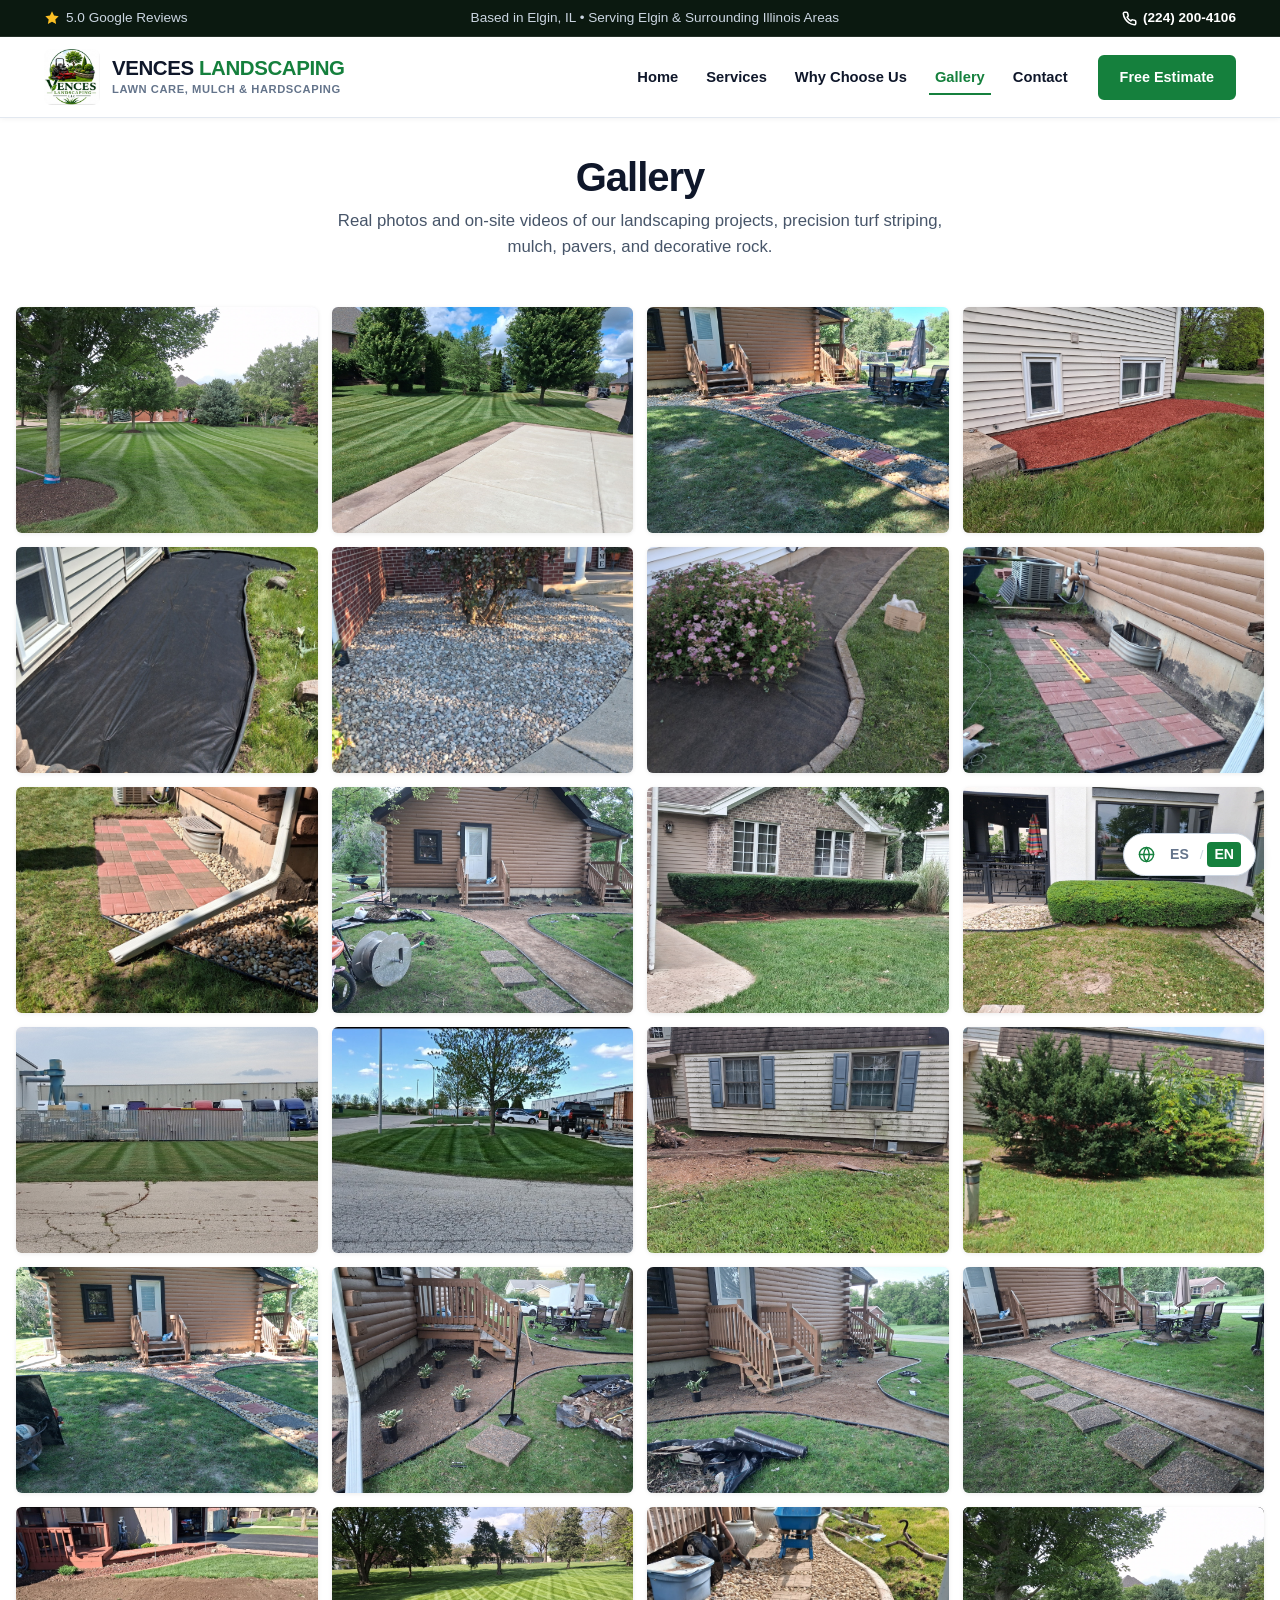
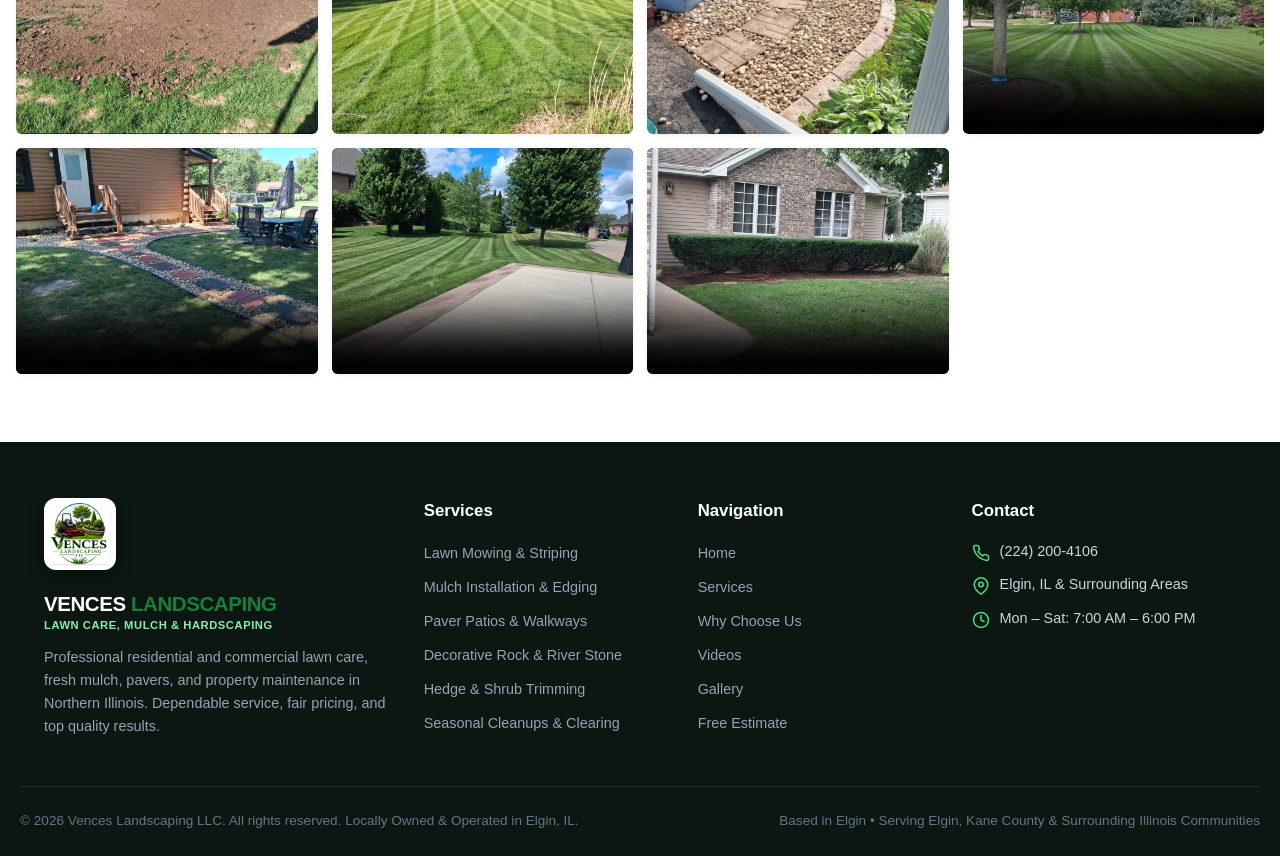
==== commit 7ccc3662: "Update business phone number to (224) 200-4106 across all pages and scripts" ====
--- a/gallery.html
+++ b/gallery.html
@@ -24,7 +24,7 @@
   <meta name="twitter:card" content="summary_large_image">
   <meta name="twitter:image" content="photos/2641.JPEG">
 
-  <link rel="stylesheet" href="styles.css?v=1.2">
+  <link rel="stylesheet" href="styles.css?v=1.3">
 </head>
 <body>
 
@@ -41,11 +41,11 @@
         <span data-i18n="top_location">Based in Elgin, IL &bull; Serving Elgin &amp; Surrounding Areas</span>
       </div>
       <div class="top-bar-right">
-        <a href="tel:6307960198" class="top-phone-link">
+        <a href="tel:2242004106" class="top-phone-link">
           <svg width="15" height="15" viewBox="0 0 24 24" fill="none" stroke="currentColor" stroke-width="2.5" stroke-linecap="round" stroke-linejoin="round">
             <path d="M22 16.92v3a2 2 0 0 1-2.18 2 19.79 19.79 0 0 1-8.63-3.07 19.5 19.5 0 0 1-6-6 19.79 19.79 0 0 1-3.07-8.67A2 2 0 0 1 4.11 2h3a2 2 0 0 1 2 1.72 12.84 12.84 0 0 0 .7 2.81 2 2 0 0 1-.45 2.11L8.09 9.91a16 16 0 0 0 6 6l1.27-1.27a2 2 0 0 1 2.11-.45 12.84 12.84 0 0 0 2.81.7A2 2 0 0 1 22 16.92z"></path>
           </svg>
-          (630) 796-0198
+          (224) 200-4106
         </a>
       </div>
     </div>
@@ -300,7 +300,7 @@
           <svg viewBox="0 0 24 24" fill="none" stroke="currentColor" stroke-width="2" stroke-linecap="round" stroke-linejoin="round">
             <path d="M22 16.92v3a2 2 0 0 1-2.18 2 19.79 19.79 0 0 1-8.63-3.07 19.5 19.5 0 0 1-6-6 19.79 19.79 0 0 1-3.07-8.67A2 2 0 0 1 4.11 2h3a2 2 0 0 1 2 1.72 12.84 12.84 0 0 0 .7 2.81 2 2 0 0 1-.45 2.11L8.09 9.91a16 16 0 0 0 6 6l1.27-1.27a2 2 0 0 1 2.11-.45 12.84 12.84 0 0 0 2.81.7A2 2 0 0 1 22 16.92z"></path>
           </svg>
-          <a href="tel:6307960198">(630) 796-0198</a>
+          <a href="tel:2242004106">(224) 200-4106</a>
         </div>
         <div class="footer-contact-item">
           <svg viewBox="0 0 24 24" fill="none" stroke="currentColor" stroke-width="2" stroke-linecap="round" stroke-linejoin="round">
@@ -328,7 +328,7 @@
   <!-- Sticky Bottom Mobile Action Bar -->
   <div class="mobile-sticky-bar" aria-label="Quick mobile contact bar">
     <div class="mobile-sticky-inner">
-      <a href="tel:6307960198" class="btn btn-blue btn-sm">
+      <a href="tel:2242004106" class="btn btn-blue btn-sm">
         <svg width="15" height="15" viewBox="0 0 24 24" fill="none" stroke="currentColor" stroke-width="2.5" stroke-linecap="round" stroke-linejoin="round">
           <path d="M22 16.92v3a2 2 0 0 1-2.18 2 19.79 19.79 0 0 1-8.63-3.07 19.5 19.5 0 0 1-6-6 19.79 19.79 0 0 1-3.07-8.67A2 2 0 0 1 4.11 2h3a2 2 0 0 1 2 1.72 12.84 12.84 0 0 0 .7 2.81 2 2 0 0 1-.45 2.11L8.09 9.91a16 16 0 0 0 6 6l1.27-1.27a2 2 0 0 1 2.11-.45 12.84 12.84 0 0 0 2.81.7A2 2 0 0 1 22 16.92z"></path>
         </svg>
--- a/styles.css
+++ b/styles.css
@@ -462,6 +462,11 @@
   overflow: hidden;
 }
 
+/* Mobile Background Slideshow (Hidden on Desktop) */
+.hero-mobile-bg-slideshow {
+  display: none;
+}
+
 /* Luminous emerald glow accents */
 .hero-section::before {
   content: "";
@@ -727,16 +732,21 @@
   color: var(--text-muted);
   font-size: 0.95rem;
   line-height: 1.55;
-  margin-bottom: 24px;
+  margin-bottom: 0;
   flex-grow: 1;
 }
 
-.service-card-footer {
-  margin-top: auto;
-}
-
-.service-card-footer .btn {
-  width: 100%;
+.services-action {
+  margin-top: 48px;
+  display: flex;
+  justify-content: center;
+}
+
+.services-action .btn {
+  padding: 15px 38px;
+  font-size: 1.05rem;
+  font-weight: 700;
+  box-shadow: 0 6px 20px rgba(21, 128, 61, 0.35);
 }
 
 /* ==========================================================================
@@ -1627,64 +1637,142 @@
     display: none !important;
   }
 
+  /* Hide desktop slider on mobile */
+  .hero-slider-wrap {
+    display: none !important;
+  }
+
+  /* Full-bleed background slideshow hero on mobile */
   .hero-section {
-    padding: 36px 0 44px;
+    position: relative;
+    overflow: hidden;
+    min-height: 84vh;
+    display: flex;
+    align-items: center;
+    justify-content: center;
+    padding: 72px 0 60px;
+    background-color: #08140c;
+    background-image: none;
+  }
+
+  .hero-mobile-bg-slideshow {
+    display: block;
+    position: absolute;
+    inset: 0;
+    width: 100%;
+    height: 100%;
+    overflow: hidden;
+    z-index: 1;
+    pointer-events: none;
+  }
+
+  .hero-mobile-bg-track {
+    display: flex;
+    width: 500%;
+    height: 100%;
+    animation: heroMobileSlideRTL 20s cubic-bezier(0.65, 0, 0.35, 1) infinite;
+    will-change: transform;
+  }
+
+  .hero-mobile-slide {
+    width: 20%;
+    height: 100%;
+    flex-shrink: 0;
+    position: relative;
+  }
+
+  .hero-mobile-slide img {
+    width: 100%;
+    height: 100%;
+    object-fit: cover;
+    object-position: center;
+    filter: brightness(0.9) contrast(1.05);
+  }
+
+  .hero-mobile-bg-overlay {
+    position: absolute;
+    inset: 0;
+    z-index: 2;
+    background: linear-gradient(
+      180deg,
+      rgba(7, 20, 11, 0.82) 0%,
+      rgba(7, 20, 11, 0.58) 45%,
+      rgba(7, 20, 11, 0.92) 100%
+    );
+    backdrop-filter: blur(0.5px);
   }
 
   .hero-grid {
-    grid-template-columns: 1fr;
-    gap: 36px;
+    position: relative;
+    z-index: 3;
+    display: block;
+    width: 100%;
+    margin: 0 auto;
+  }
+
+  .hero-content {
+    text-align: center;
+    max-width: 600px;
+    margin: 0 auto;
   }
 
   .hero-content h1 {
-    font-size: 2.05rem;
-    line-height: 1.24;
-    margin-bottom: 20px;
+    font-size: clamp(2.1rem, 6.8vw, 2.75rem);
+    line-height: 1.16;
+    letter-spacing: -0.02em;
+    color: #ffffff;
+    margin-bottom: 16px;
+    text-shadow: 0 4px 24px rgba(0, 0, 0, 0.85);
   }
 
   .hero-lead {
-    font-size: 1.05rem;
-    line-height: 1.62;
-    margin-bottom: 28px;
+    font-size: clamp(0.98rem, 3.2vw, 1.1rem);
+    line-height: 1.55;
+    color: #f1f5f9;
+    margin: 0 auto 24px;
+    max-width: 500px;
+    text-shadow: 0 2px 12px rgba(0, 0, 0, 0.8);
   }
 
   .hero-actions {
-    flex-direction: column;
-    align-items: stretch;
-    gap: 14px;
-    margin-bottom: 32px;
+    display: flex;
+    flex-direction: row;
+    justify-content: center;
+    align-items: center;
+    flex-wrap: wrap;
+    gap: 12px;
+    margin-bottom: 24px;
     width: 100%;
   }
 
   .hero-actions .btn {
-    width: 100%;
-    padding: 14px 20px;
-    font-size: 1.02rem;
+    width: auto;
+    min-width: 160px;
+    padding: 13px 22px;
+    font-size: 0.98rem;
   }
 
   .hero-features {
-    flex-direction: column;
-    align-items: flex-start;
-    gap: 14px;
-    padding-top: 22px;
+    display: flex;
+    flex-direction: row;
+    flex-wrap: wrap;
+    justify-content: center;
+    align-items: center;
+    gap: 10px 14px;
+    padding-top: 0;
+    border-top: none;
   }
 
   .hero-feature-item {
-    gap: 12px;
-    font-size: 0.95rem;
-  }
-
-  .hero-slider-wrap {
-    height: 380px;
-    border-radius: var(--radius-md);
-  }
-
-  .slider-arrow {
-    width: 38px;
-    height: 38px;
-  }
-  .slider-arrow.prev { left: 10px; }
-  .slider-arrow.next { right: 10px; }
+    background: rgba(11, 25, 16, 0.72);
+    backdrop-filter: blur(8px);
+    border: 1px solid rgba(255, 255, 255, 0.16);
+    padding: 6px 14px;
+    border-radius: 999px;
+    gap: 8px;
+    font-size: 0.85rem;
+    color: #f8fafc;
+  }
   
   .container {
     padding-left: 16px;
@@ -2006,13 +2094,30 @@
     padding: 18px 12px;
   }
 
-  .hero-slider-wrap {
-    height: 320px;
-  }
-
   .gallery-stream {
     grid-template-columns: repeat(2, 1fr);
     gap: 6px;
     padding: 0 6px;
   }
 }
+
+/* ==========================================================================
+   MOBILE HERO BACKGROUND RIGHT-TO-LEFT SCROLLING ANIMATION
+   ========================================================================== */
+@keyframes heroMobileSlideRTL {
+  0%, 21% {
+    transform: translate3d(0%, 0, 0);
+  }
+  25%, 46% {
+    transform: translate3d(-20%, 0, 0);
+  }
+  50%, 71% {
+    transform: translate3d(-40%, 0, 0);
+  }
+  75%, 96% {
+    transform: translate3d(-60%, 0, 0);
+  }
+  100% {
+    transform: translate3d(-80%, 0, 0);
+  }
+}
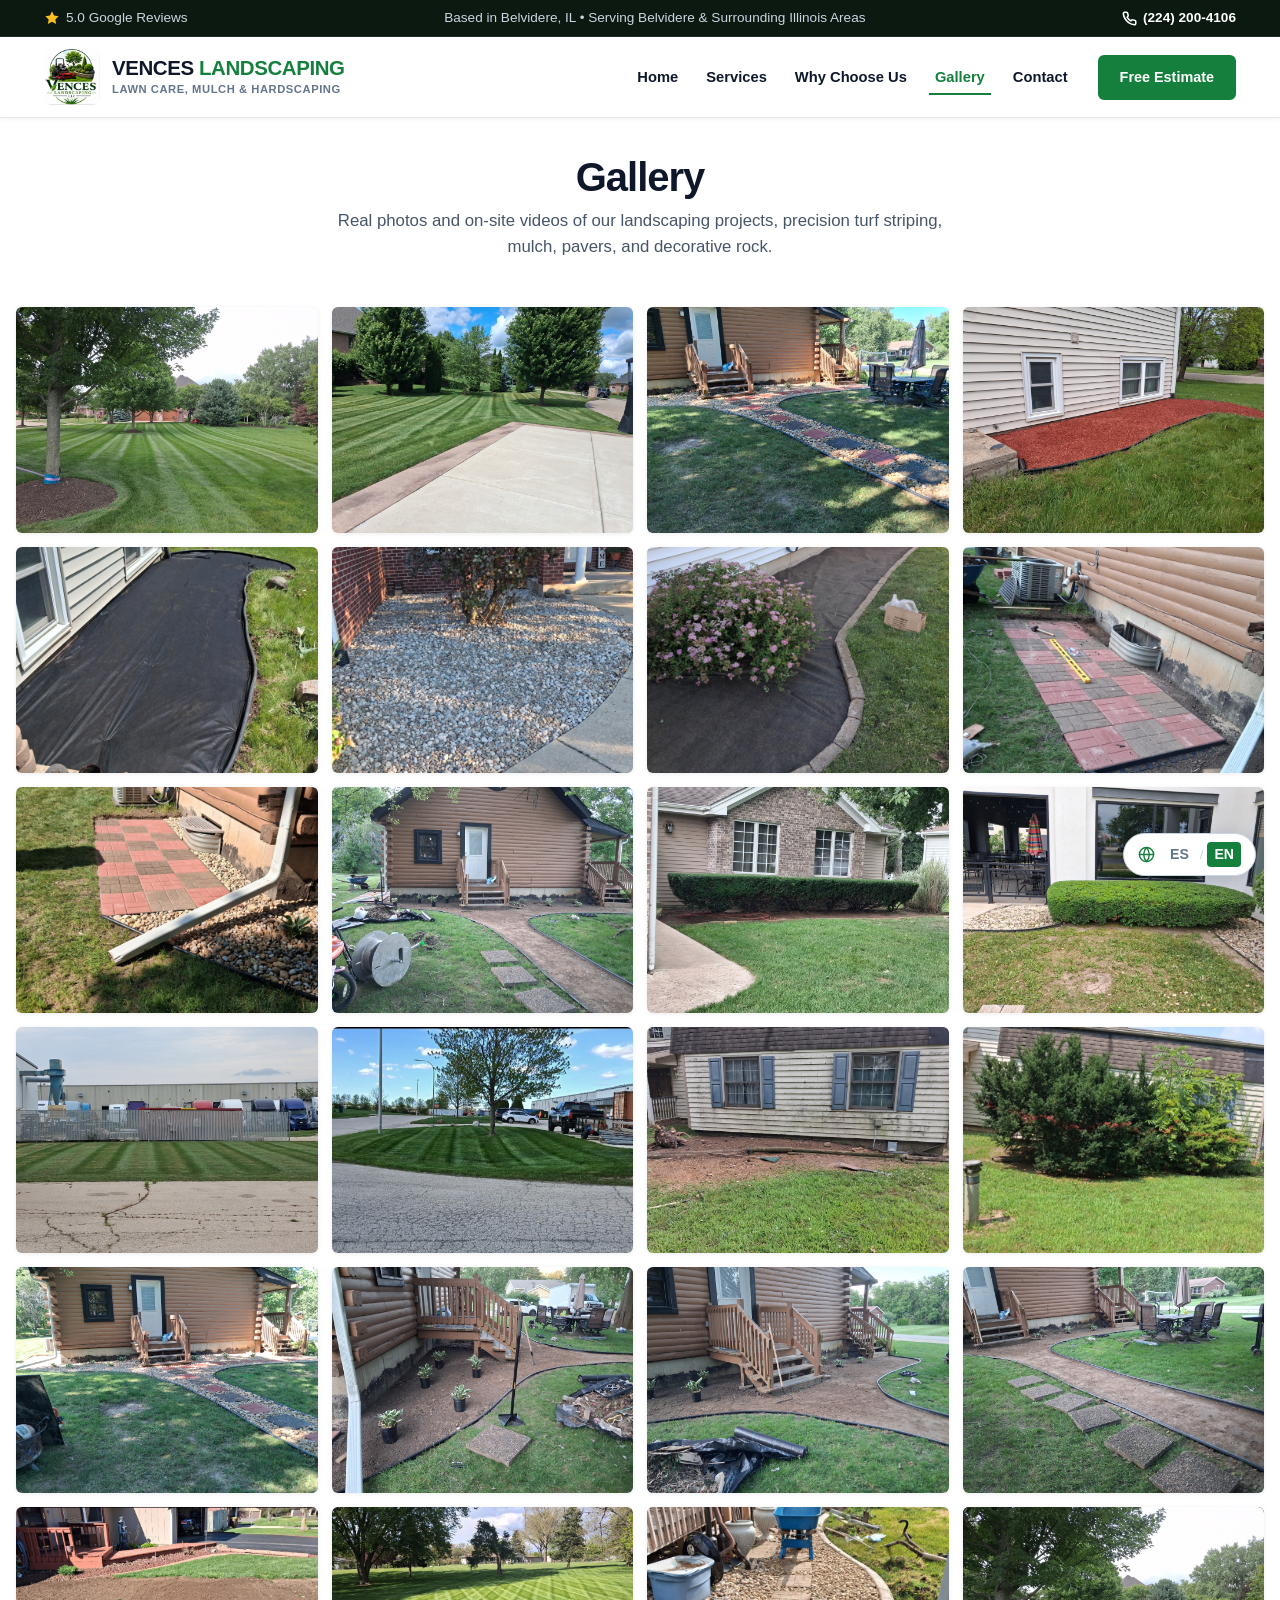
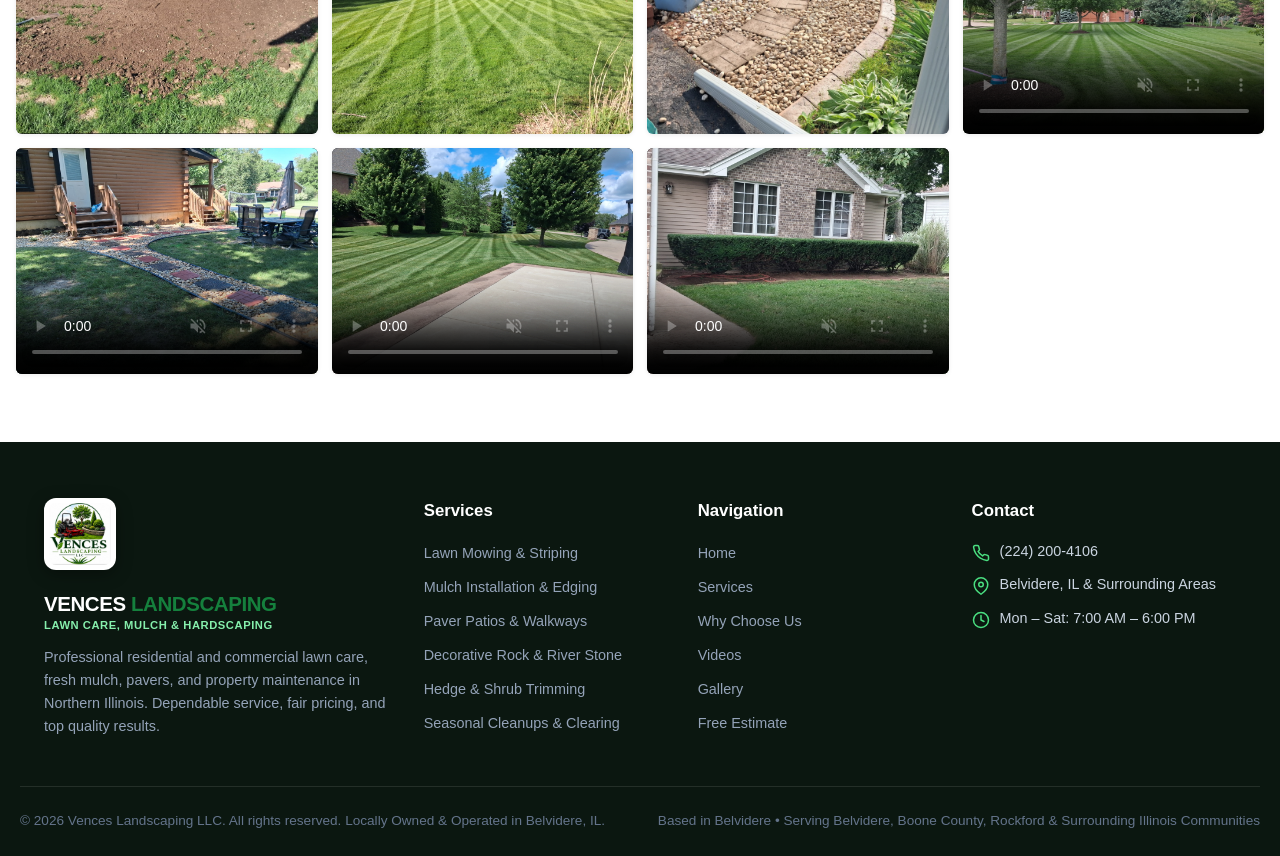
==== commit 12f7cf81: "Update location and SEO targeting from Elgin to Belvidere, IL" ====
--- a/gallery.html
+++ b/gallery.html
@@ -3,26 +3,65 @@
 <head>
   <meta charset="UTF-8">
   <meta name="viewport" content="width=device-width, initial-scale=1.0">
-  <title>Project Gallery | Vences Landscaping LLC | Elgin, IL</title>
-  <meta name="description" content="Explore our full project gallery featuring professional lawn striping, fresh mulch installations, paver patios, walkways, and decorative stone in Elgin, IL.">
-  <meta name="robots" content="index, follow">
+  <title>Project Gallery | Vences Landscaping LLC | Belvidere, IL</title>
+  <meta name="description" content="Explore our project gallery featuring lawn striping, fresh mulch installations, paver patios, walkways, and river stone in Belvidere, IL &amp; surrounding areas.">
+  <meta name="keywords" content="landscaping gallery Belvidere IL, lawn mowing photos, paver patio projects, mulch installation photos, hardscaping gallery Belvidere, Boone County landscaping photos, Rockford landscaping photos">
+  <meta name="robots" content="index, follow, max-image-preview:large, max-snippet:-1, max-video-preview:-1">
   <meta name="author" content="Vences Landscaping LLC">
   <meta name="theme-color" content="#15803d">
   <link rel="canonical" href="https://venceslandscaping.com/gallery.html">
   
+  <!-- Geo Targeting -->
+  <meta name="geo.region" content="US-IL">
+  <meta name="geo.placename" content="Belvidere, Illinois">
+  <meta name="geo.position" content="42.2639;-88.8443">
+  <meta name="ICBM" content="42.2639, -88.8443">
+
   <!-- Favicon and App Icons -->
   <link rel="icon" type="image/png" sizes="64x64" href="favicon.png">
   <link rel="icon" type="image/x-icon" href="favicon.ico">
   <link rel="apple-touch-icon" sizes="180x180" href="apple-touch-icon.png">
+  <link rel="manifest" href="site.webmanifest">
   
   <!-- Social Share / Open Graph Previews -->
-  <meta property="og:title" content="Project Gallery | Vences Landscaping LLC">
-  <meta property="og:description" content="Portfolio of residential and commercial landscaping, lawn striping, paver walkways, and mulch installations in Elgin and surrounding Illinois areas.">
-  <meta property="og:image" content="photos/2641.JPEG">
+  <meta property="og:locale" content="en_US">
+  <meta property="og:locale:alternate" content="es_US">
+  <meta property="og:site_name" content="Vences Landscaping LLC">
+  <meta property="og:type" content="website">
   <meta property="og:url" content="https://venceslandscaping.com/gallery.html">
-  <meta property="og:type" content="website">
+  <meta property="og:title" content="Project Gallery | Vences Landscaping LLC | Belvidere, IL">
+  <meta property="og:description" content="Portfolio of residential and commercial lawn care, precision striping, paver walkways, and mulch installations in Belvidere, IL and Boone County.">
+  <meta property="og:image" content="https://venceslandscaping.com/photos/og-preview.jpg">
+  <meta property="og:image:secure_url" content="https://venceslandscaping.com/photos/og-preview.jpg">
+  <meta property="og:image:type" content="image/jpeg">
+  <meta property="og:image:width" content="1200">
+  <meta property="og:image:height" content="630">
+  <meta property="og:image:alt" content="Vences Landscaping LLC Project Gallery - Belvidere, IL">
+
+  <!-- Twitter / X Card Previews -->
   <meta name="twitter:card" content="summary_large_image">
-  <meta name="twitter:image" content="photos/2641.JPEG">
+  <meta name="twitter:url" content="https://venceslandscaping.com/gallery.html">
+  <meta name="twitter:title" content="Project Gallery | Vences Landscaping LLC | Belvidere, IL">
+  <meta name="twitter:description" content="Explore real photos &amp; videos of lawn mowing, paver patios, and mulch installations in Belvidere, IL.">
+  <meta name="twitter:image" content="https://venceslandscaping.com/photos/og-preview.jpg">
+  <meta name="twitter:image:alt" content="Vences Landscaping LLC Project Gallery - Belvidere, IL">
+
+  <!-- Schema.org CollectionPage / ImageGallery Structured Data -->
+  <script type="application/ld+json">
+  {
+    "@context": "https://schema.org",
+    "@type": "CollectionPage",
+    "name": "Vences Landscaping LLC - Project Gallery",
+    "url": "https://venceslandscaping.com/gallery.html",
+    "description": "Photo and video portfolio of professional lawn care, lawn striping, mulch bed installation, paver patios, and seasonal yard maintenance completed in Belvidere, IL.",
+    "publisher": {
+      "@type": "LandscapeService",
+      "name": "Vences Landscaping LLC",
+      "telephone": "(224) 200-4106",
+      "url": "https://venceslandscaping.com/"
+    }
+  }
+  </script>
 
   <link rel="stylesheet" href="styles.css?v=1.3">
 </head>
@@ -38,7 +77,7 @@
         <span data-i18n="top_rating">5.0 on Google Reviews</span>
       </div>
       <div class="top-bar-item top-bar-location">
-        <span data-i18n="top_location">Based in Elgin, IL &bull; Serving Elgin &amp; Surrounding Areas</span>
+        <span data-i18n="top_location">Based in Belvidere, IL &bull; Serving Belvidere &amp; Surrounding Areas</span>
       </div>
       <div class="top-bar-right">
         <a href="tel:2242004106" class="top-phone-link">
@@ -214,28 +253,28 @@
 
       <!-- Video 1 -->
       <div class="gallery-video-item" data-category="video">
-        <video controls playsinline preload="metadata" poster="photos/2670.jpg">
+        <video muted controls playsinline preload="metadata" poster="photos/2670.jpg">
           <source src="photos/3896.mp4" type="video/mp4">
         </video>
       </div>
 
       <!-- Video 2 -->
       <div class="gallery-video-item" data-category="video">
-        <video controls playsinline preload="metadata" poster="photos/2740.jpg">
+        <video muted controls playsinline preload="metadata" poster="photos/2740.jpg">
           <source src="photos/20260925_135807.mp4" type="video/mp4">
         </video>
       </div>
 
       <!-- Video 3 -->
       <div class="gallery-video-item" data-category="video">
-        <video controls playsinline preload="metadata" poster="photos/2297.jpg">
+        <video muted controls playsinline preload="metadata" poster="photos/2297.jpg">
           <source src="photos/3898.mp4" type="video/mp4">
         </video>
       </div>
 
       <!-- Video 4 -->
       <div class="gallery-video-item" data-category="video">
-        <video controls playsinline preload="metadata" poster="photos/3729.jpg">
+        <video muted controls playsinline preload="metadata" poster="photos/3729.jpg">
           <source src="photos/20260925_140524.mp4" type="video/mp4">
         </video>
       </div>
@@ -307,7 +346,7 @@
             <path d="M21 10c0 7-9 13-9 13s-9-6-9-13a9 9 0 0 1 18 0z"></path>
             <circle cx="12" cy="10" r="3"></circle>
           </svg>
-          <span data-i18n="footer_area">Elgin, IL &amp; Surrounding Areas</span>
+          <span data-i18n="footer_area">Belvidere, IL &amp; Surrounding Areas</span>
         </div>
         <div class="footer-contact-item">
           <svg viewBox="0 0 24 24" fill="none" stroke="currentColor" stroke-width="2" stroke-linecap="round" stroke-linejoin="round">
@@ -320,8 +359,8 @@
     </div>
 
     <div class="container footer-bottom">
-      <p data-i18n="footer_copyright">&copy; 2026 Vences Landscaping LLC. All rights reserved. Locally Owned &amp; Operated in Elgin, IL.</p>
-      <p data-i18n="footer_serving">Based in Elgin &bull; Serving Elgin, Kane County &amp; Surrounding Illinois Communities</p>
+      <p data-i18n="footer_copyright">&copy; 2026 Vences Landscaping LLC. All rights reserved. Locally Owned &amp; Operated in Belvidere, IL.</p>
+      <p data-i18n="footer_serving">Based in Belvidere &bull; Serving Belvidere, Boone County, Rockford &amp; Surrounding Illinois Communities</p>
     </div>
   </footer>
 
